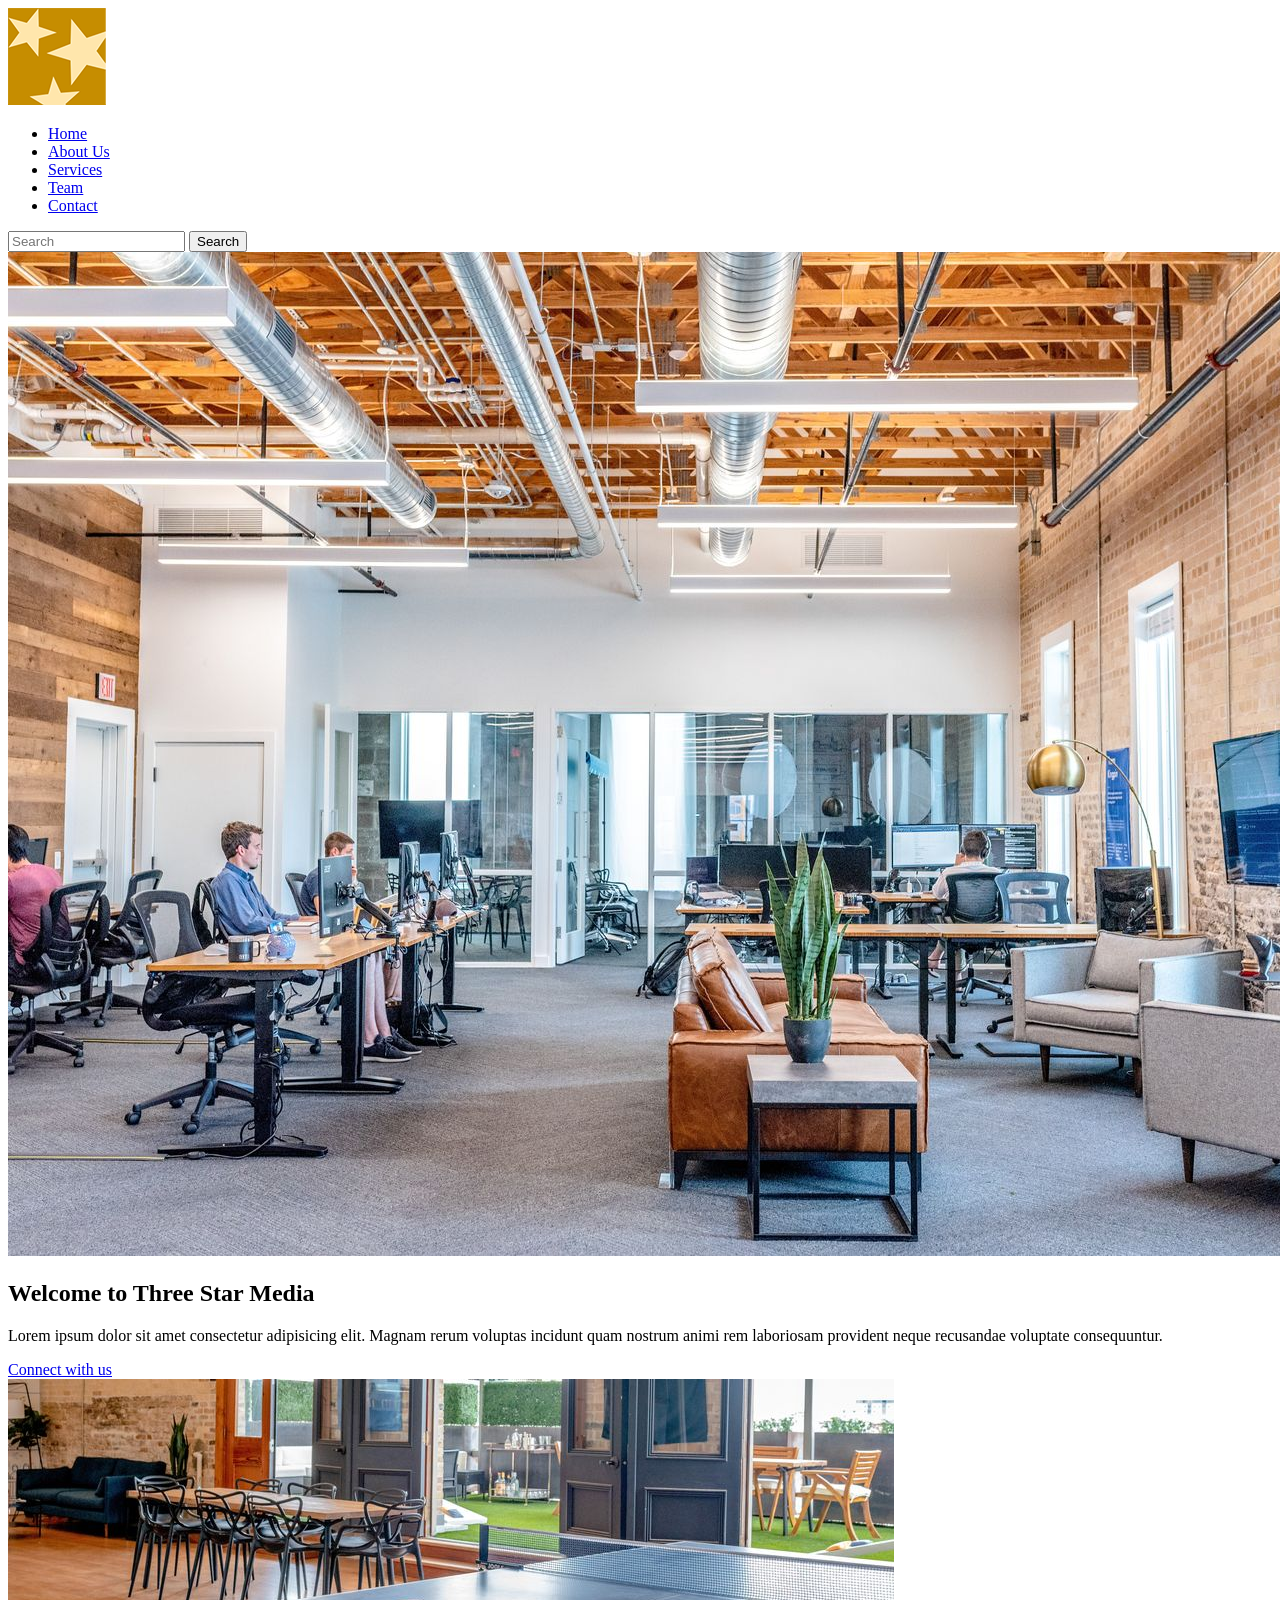
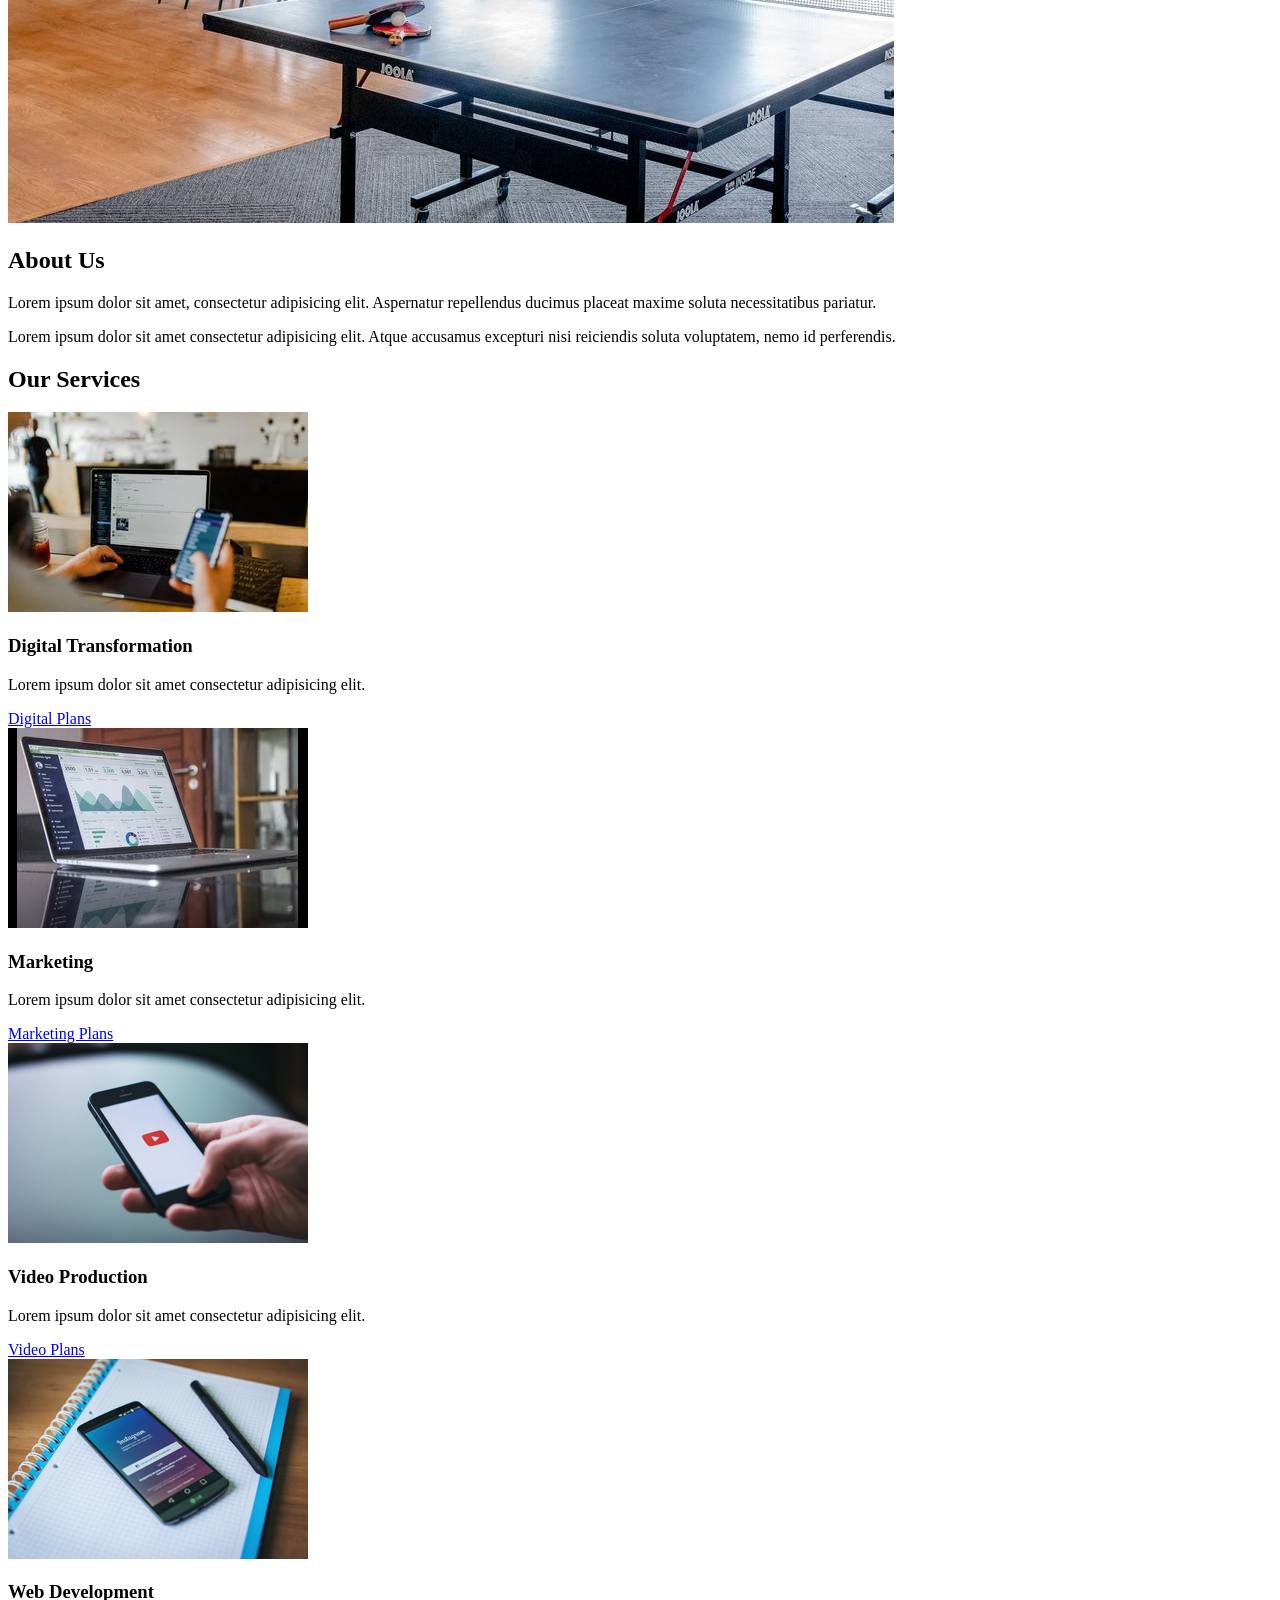
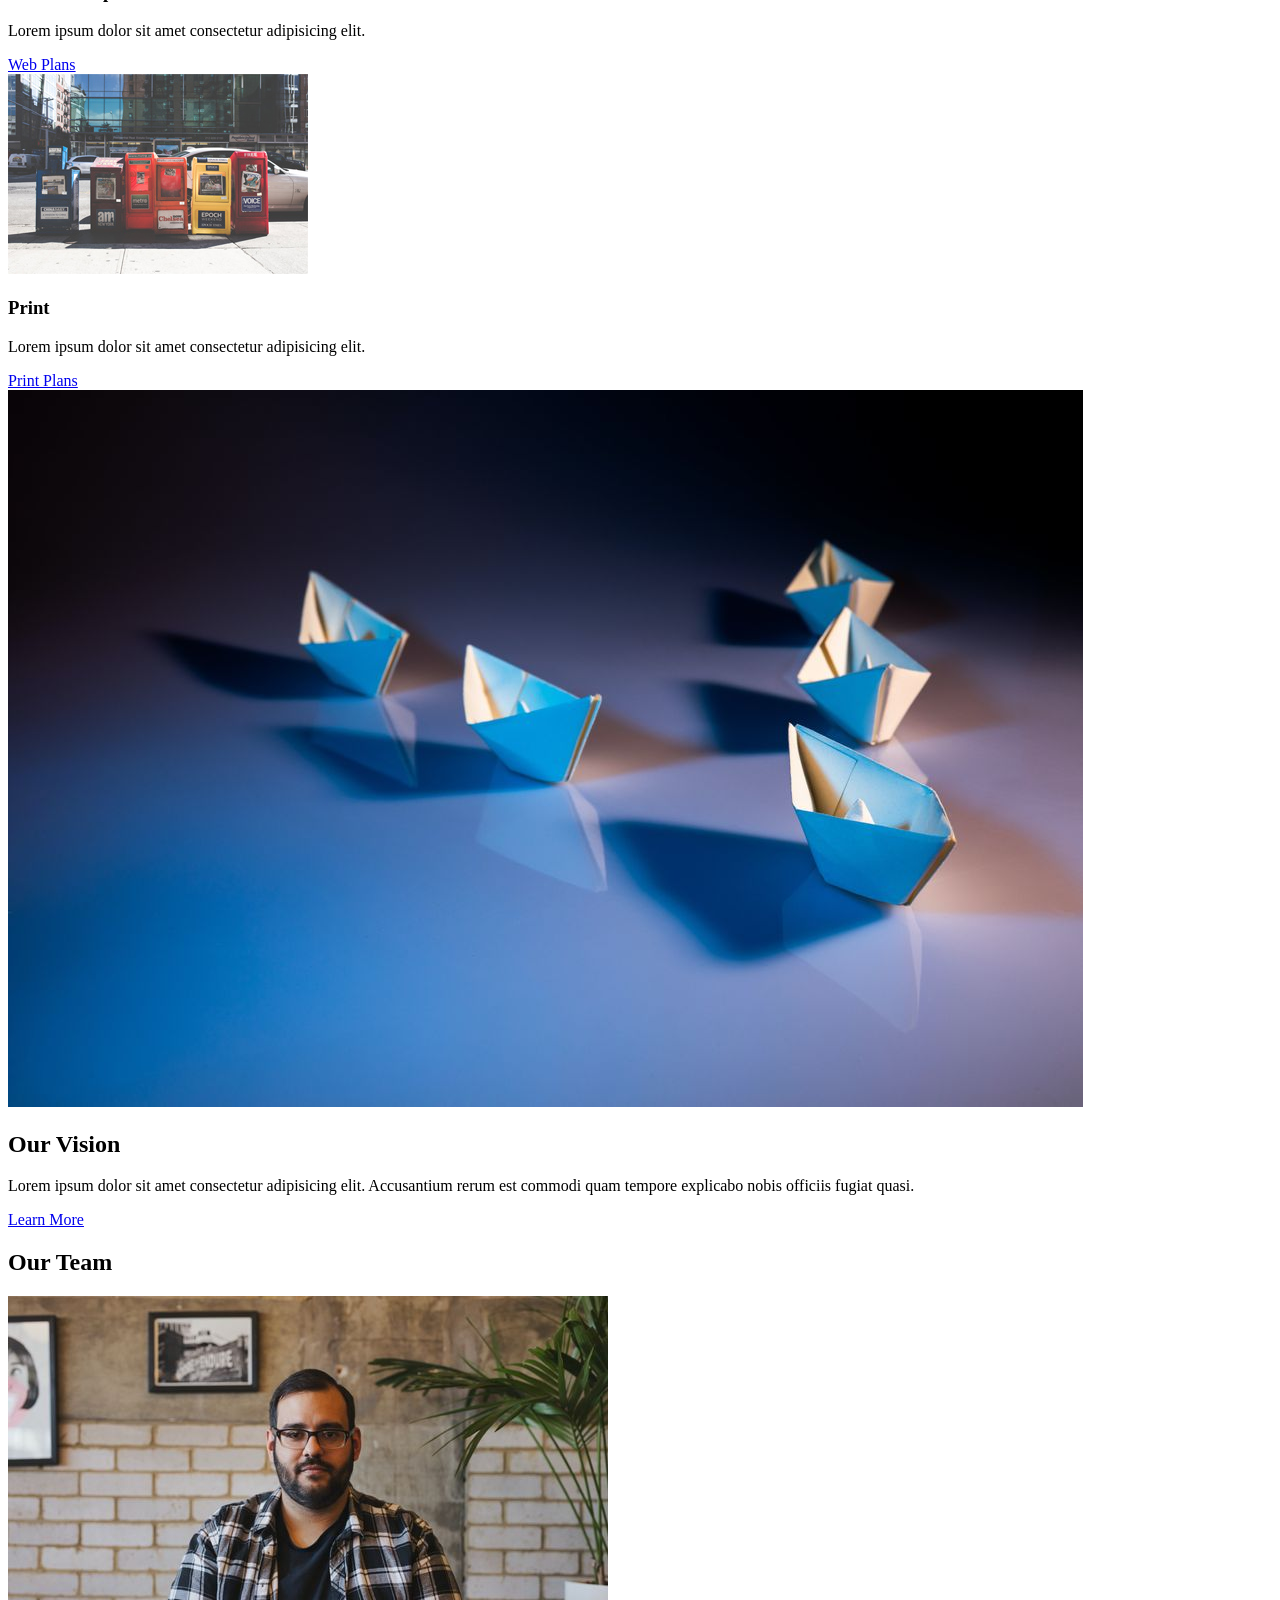
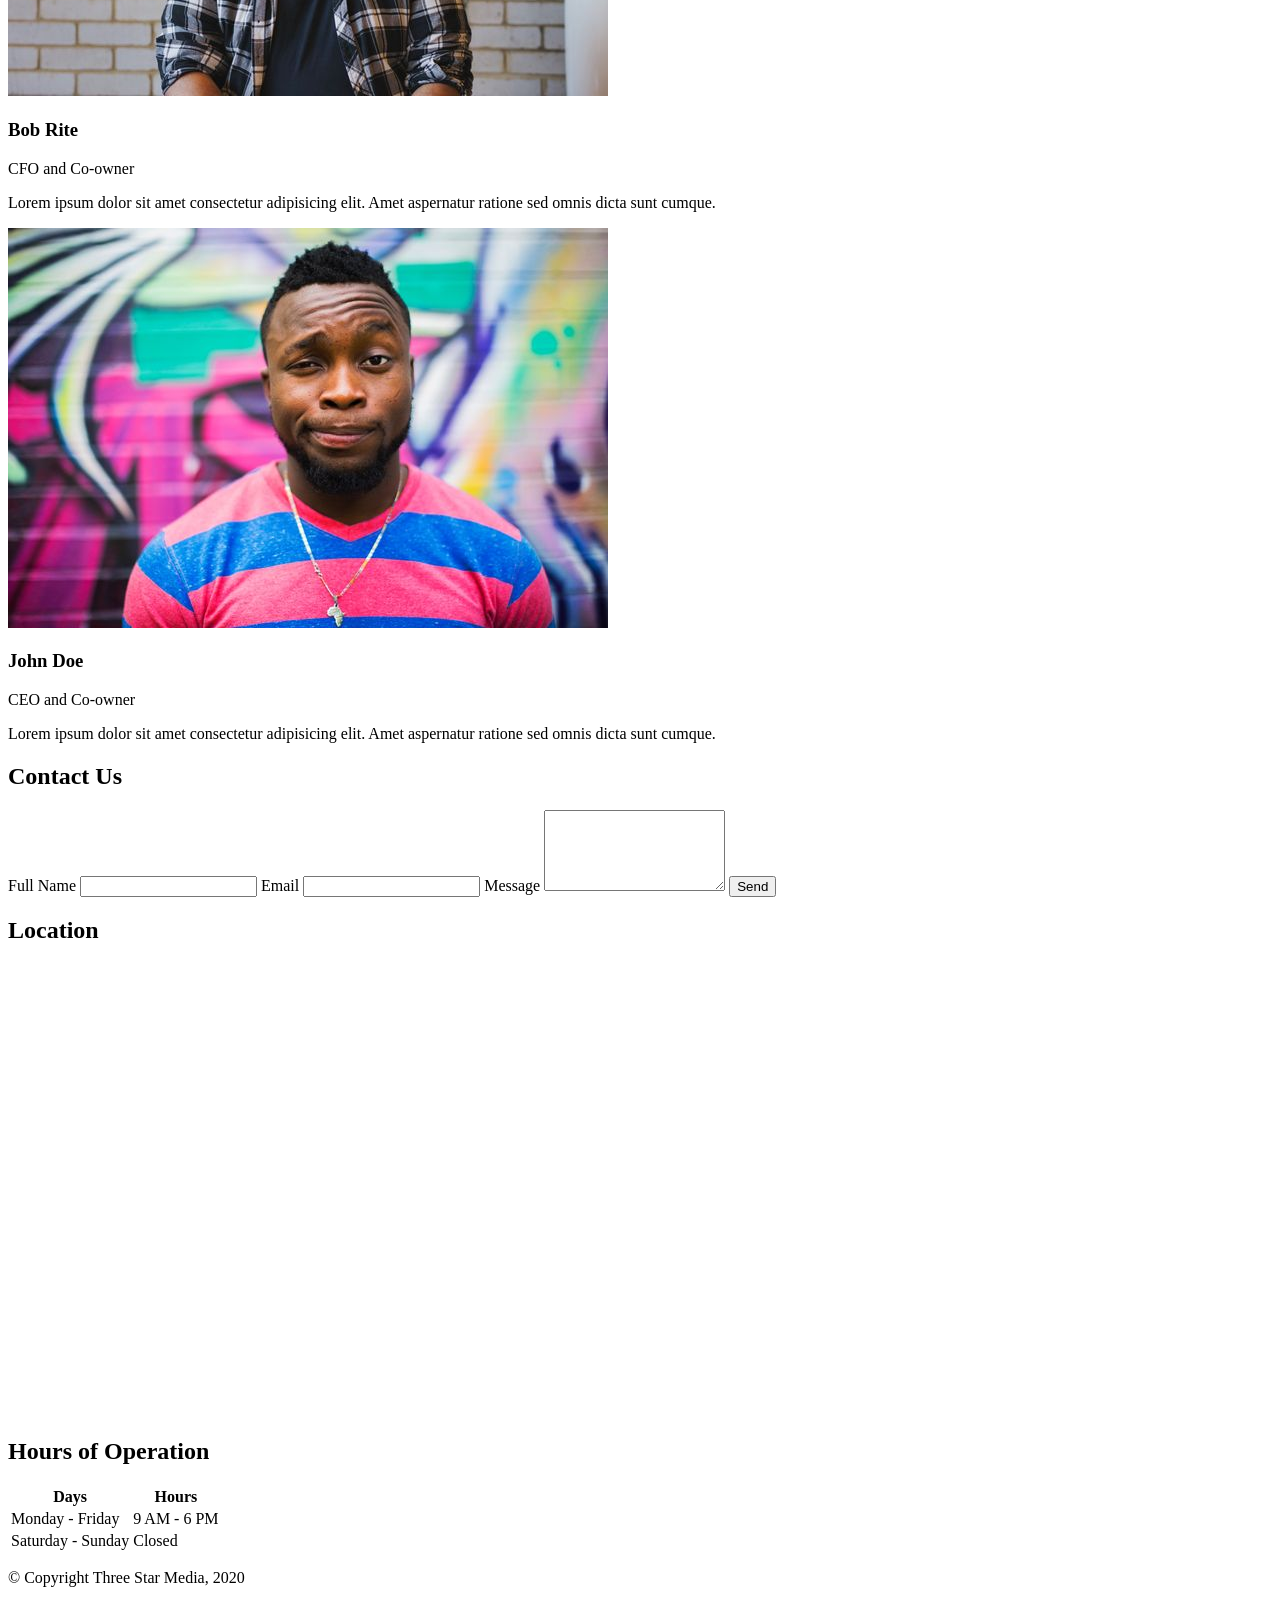
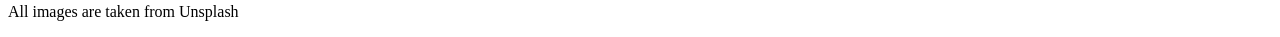
==== final-project/index.html @ 0278a392 "add html mock page" ====
<!DOCTYPE html>
<html lang="en">
<head>
    <meta charset="UTF-8">
    <meta name="viewport" content="width=device-width, initial-scale=1.0">
    <title>Three Star Media</title>
    <link rel="stylesheet" href="css/main.css">
</head>
<body>

    <!-- ================= HEADER ================= -->
    <header class="site-header">
        <div class="container header-inner">
            <a href="#" class="logo">
                <img src="images/logo.png" alt="Three Star Media Logo">
            </a>

            <nav class="main-nav">
                <ul>
                    <li><a href="#home">Home</a></li>
                    <li><a href="#about">About Us</a></li>
                    <li><a href="#services">Services</a></li>
                    <li><a href="#team">Team</a></li>
                    <li><a href="#contact">Contact</a></li>
                </ul>
            </nav>

            <form class="search-form">
                <input type="search" placeholder="Search">
                <button type="submit">Search</button>
            </form>
        </div>
    </header>

    <!-- ================= HERO SECTION ================= -->
    <section class="hero" id="home">
        <img src="images/main-banner.jpg" alt="Office Lobby" class="hero-bg">

        <div class="hero-content container">
            <h1>Welcome to Three Star Media</h1>
            <p>
                Lorem ipsum dolor sit amet consectetur adipisicing elit. Magnam rerum voluptas incidunt 
                quam nostrum animi rem laboriosam provident neque recusandae voluptate consequuntur.
            </p>
            <a href="#contact" class="btn">Connect with us</a>
        </div>
    </section>

    <!-- ================= ABOUT US ================= -->
    <section class="about" id="about">
        <div class="container about-inner">

            <div class="about-img">
                <img src="images/about-us.jpg" alt="About us office image">
            </div>

            <div class="about-content">
                <h2>About Us</h2>
                <p>
                    Lorem ipsum dolor sit amet, consectetur adipisicing elit. Aspernatur repellendus 
                    ducimus placeat maxime soluta necessitatibus pariatur.
                </p>
                <p>
                    Lorem ipsum dolor sit amet consectetur adipisicing elit. Atque accusamus excepturi 
                    nisi reiciendis soluta voluptatem, nemo id perferendis.
                </p>
            </div>

        </div>
    </section>

    <!-- ================= OUR SERVICES ================= -->
    <section class="services" id="services">
        <div class="container">
            <h2>Our Services</h2>

            <div class="services-grid">

                <!-- Digital -->
                <article class="service-card large">
                    <img src="images/digital.jpg" alt="Digital service">
                    <div>
                        <h3>Digital Transformation</h3>
                        <p>Lorem ipsum dolor sit amet consectetur adipisicing elit.</p>
                        <a href="#" class="btn">Digital Plans</a>
                    </div>
                </article>

                <!-- Marketing -->
                <article class="service-card large">
                    <img src="images/marketing.jpg" alt="Marketing dashboard">
                    <div>
                        <h3>Marketing</h3>
                        <p>Lorem ipsum dolor sit amet consectetur adipisicing elit.</p>
                        <a href="#" class="btn">Marketing Plans</a>
                    </div>
                </article>

                <!-- Video -->
                <article class="service-card">
                    <img src="images/video.jpg" alt="Video production">
                    <div>
                        <h3>Video Production</h3>
                        <p>Lorem ipsum dolor sit amet consectetur adipisicing elit.</p>
                        <a href="#" class="btn">Video Plans</a>
                    </div>
                </article>

                <!-- Web Dev -->
                <article class="service-card">
                    <img src="images/web.jpg" alt="Web development">
                    <div>
                        <h3>Web Development</h3>
                        <p>Lorem ipsum dolor sit amet consectetur adipisicing elit.</p>
                        <a href="#" class="btn">Web Plans</a>
                    </div>
                </article>

                <!-- Print -->
                <article class="service-card">
                    <img src="images/print.jpg" alt="Print services">
                    <div>
                        <h3>Print</h3>
                        <p>Lorem ipsum dolor sit amet consectetur adipisicing elit.</p>
                        <a href="#" class="btn">Print Plans</a>
                    </div>
                </article>

            </div>
        </div>
    </section>

    <!-- ================= OUR VISION ================= -->
    <section class="vision">
        <img src="images/vision.jpg" alt="Vision background" class="vision-bg">

        <div class="container">
            <h2>Our Vision</h2>
            <p>
                Lorem ipsum dolor sit amet consectetur adipisicing elit. Accusantium rerum est commodi 
                quam tempore explicabo nobis officiis fugiat quasi.
            </p>
            <a href="#" class="btn">Learn More</a>
        </div>
    </section>

    <!-- ================= OUR TEAM ================= -->
    <section class="team" id="team">
        <div class="container">
            <h2>Our Team</h2>

            <div class="team-grid">

                <!-- Bob -->
                <article class="team-member">
                    <img src="images/bob.jpg" alt="Bob Rite">
                    <div>
                        <h3>Bob Rite</h3>
                        <p class="role">CFO and Co-owner</p>
                        <p>
                            Lorem ipsum dolor sit amet consectetur adipisicing elit. Amet aspernatur 
                            ratione sed omnis dicta sunt cumque.
                        </p>
                    </div>
                </article>

                <!-- John -->
                <article class="team-member">
                    <img src="images/john.jpg" alt="John Doe">
                    <div>
                        <h3>John Doe</h3>
                        <p class="role">CEO and Co-owner</p>
                        <p>
                            Lorem ipsum dolor sit amet consectetur adipisicing elit. Amet aspernatur 
                            ratione sed omnis dicta sunt cumque.
                        </p>
                    </div>
                </article>

            </div>
        </div>
    </section>

    <!-- ================= CONTACT ================= -->
    <section class="contact" id="contact">
        <div class="container contact-inner">

            <div class="contact-form">
                <h2>Contact Us</h2>

                <form>
                    <label>Full Name</label>
                    <input type="text" required>

                    <label>Email</label>
                    <input type="email" required>

                    <label>Message</label>
                    <textarea rows="5" required></textarea>

                    <button type="submit" class="btn">Send</button>
                </form>
            </div>

            <div class="location">
    <h2>Location</h2>

    <iframe 
        src="https://www.google.com/maps/embed?pb=!1m18!1m12!1m3!1d2795.364918828439!2d-75.75712592376455!3d45.34993077107226!2m3!1f0!2f0!3f0!3m2!1i1024!2i768!4f13.1!3m3!1m2!1s0x4cce07c6f7dcad83%3A0xe774f7a38f3e1c2!2sAlgonquin%20College!5e0!3m2!1sen!2sca!4v1700000000000!5m2!1sen!2sca" 
        width="150%" 
        height="450" 
        style="border:0;" 
        allowfullscreen="" 
        loading="lazy" 
        referrerpolicy="no-referrer-when-downgrade">
    </iframe>

</div>

    <!-- ================= HOURS ================= -->
    <section class="hours">
        <div class="container">
            <h2>Hours of Operation</h2>

            <table>
                <tr>
                    <th>Days</th>
                    <th>Hours</th>
                </tr>
                <tr>
                    <td>Monday - Friday</td>
                    <td>9 AM - 6 PM</td>
                </tr>
                <tr>
                    <td>Saturday - Sunday</td>
                    <td>Closed</td>
                </tr>
            </table>
        </div>
    </section>

    <!-- ================= FOOTER ================= -->
    <footer class="site-footer">
        <div class="container">
            <p>&copy; Copyright Three Star Media, 2020</p>
            <p>All images are taken from Unsplash</p>
        </div>
    </footer>

</body>
</html>
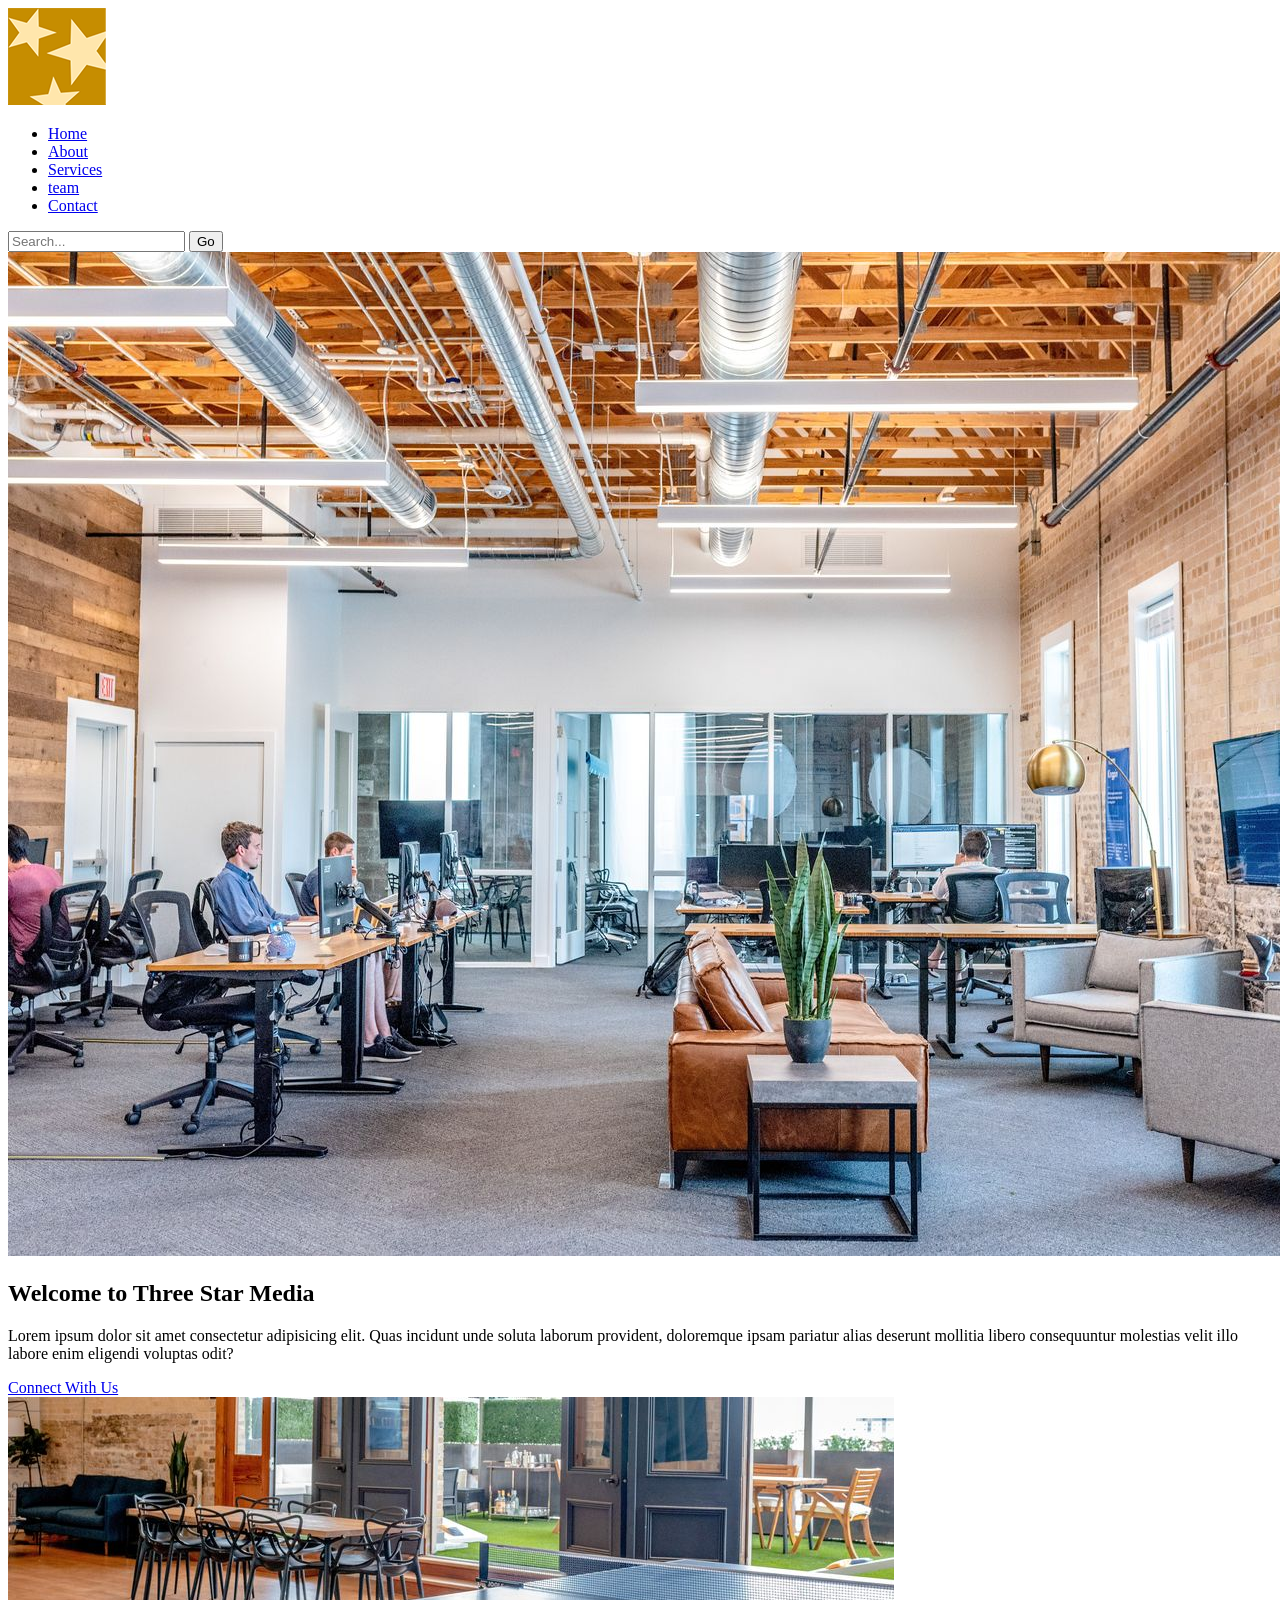
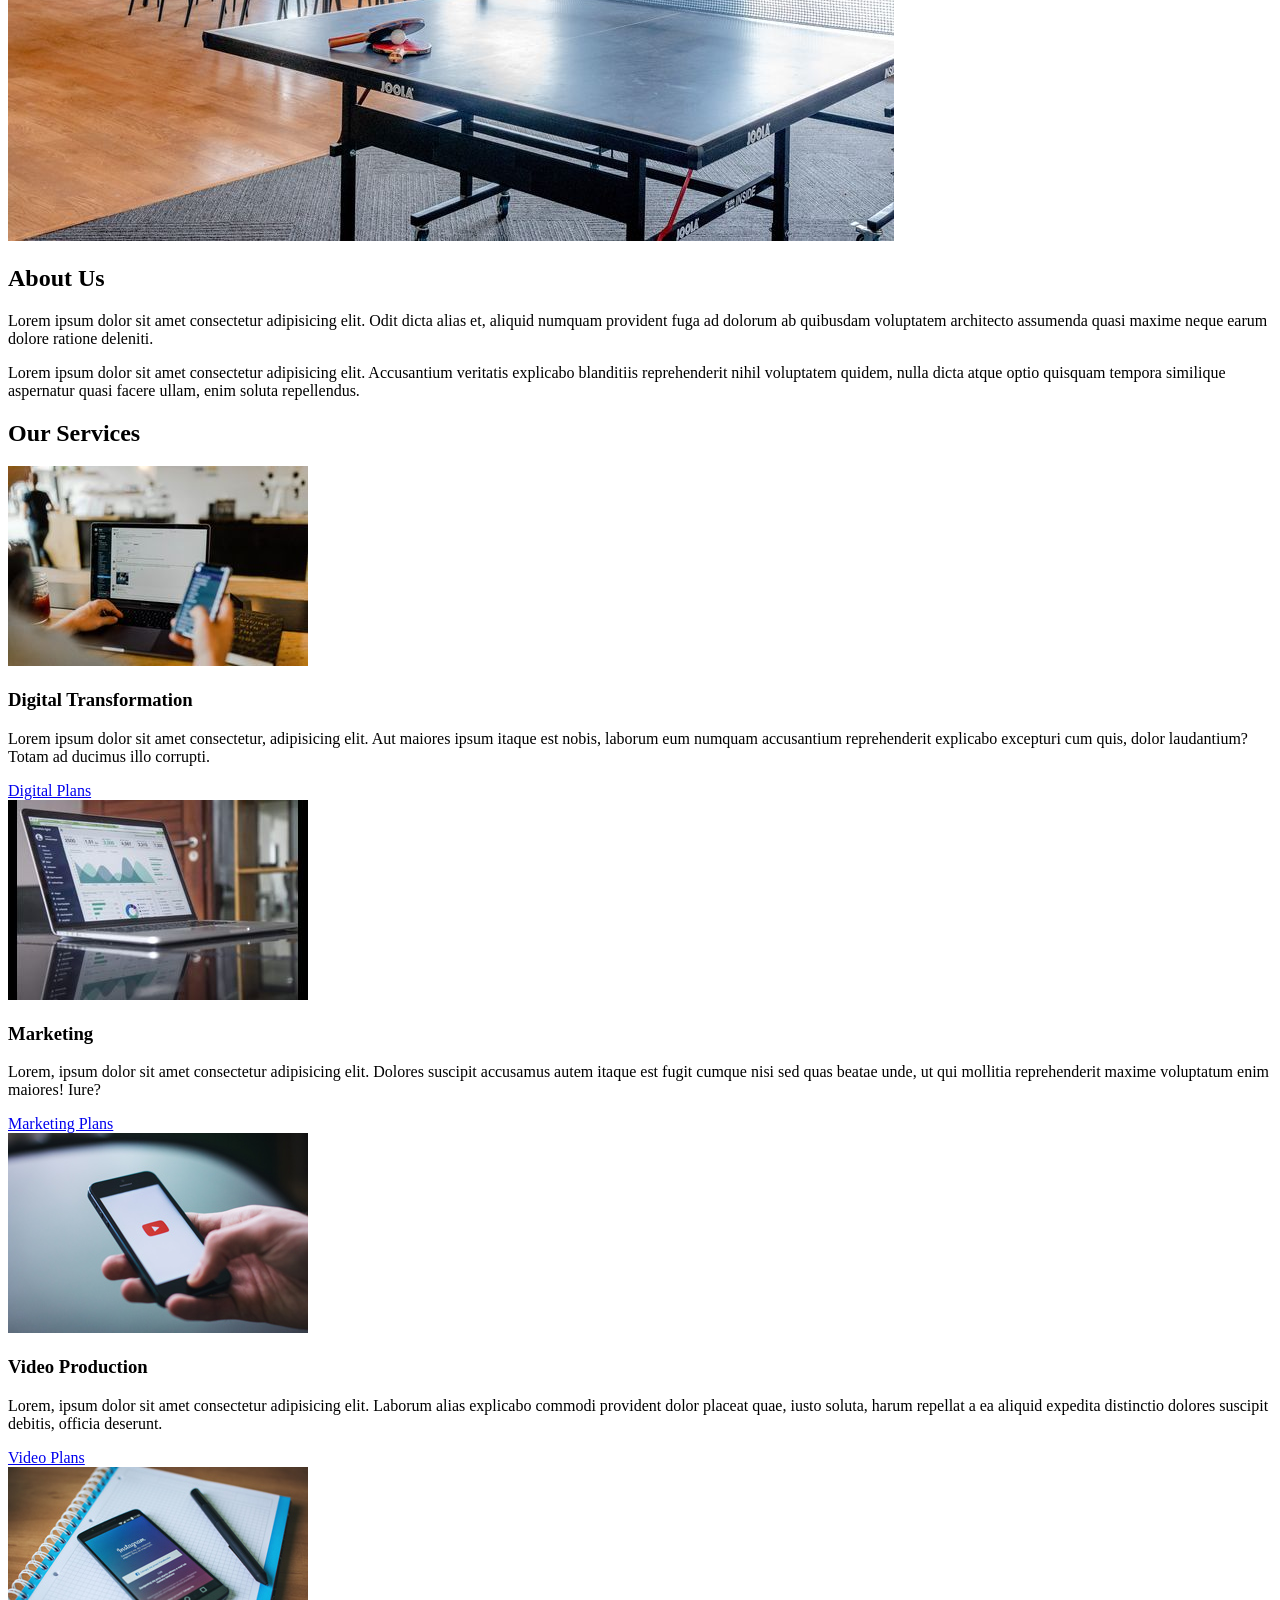
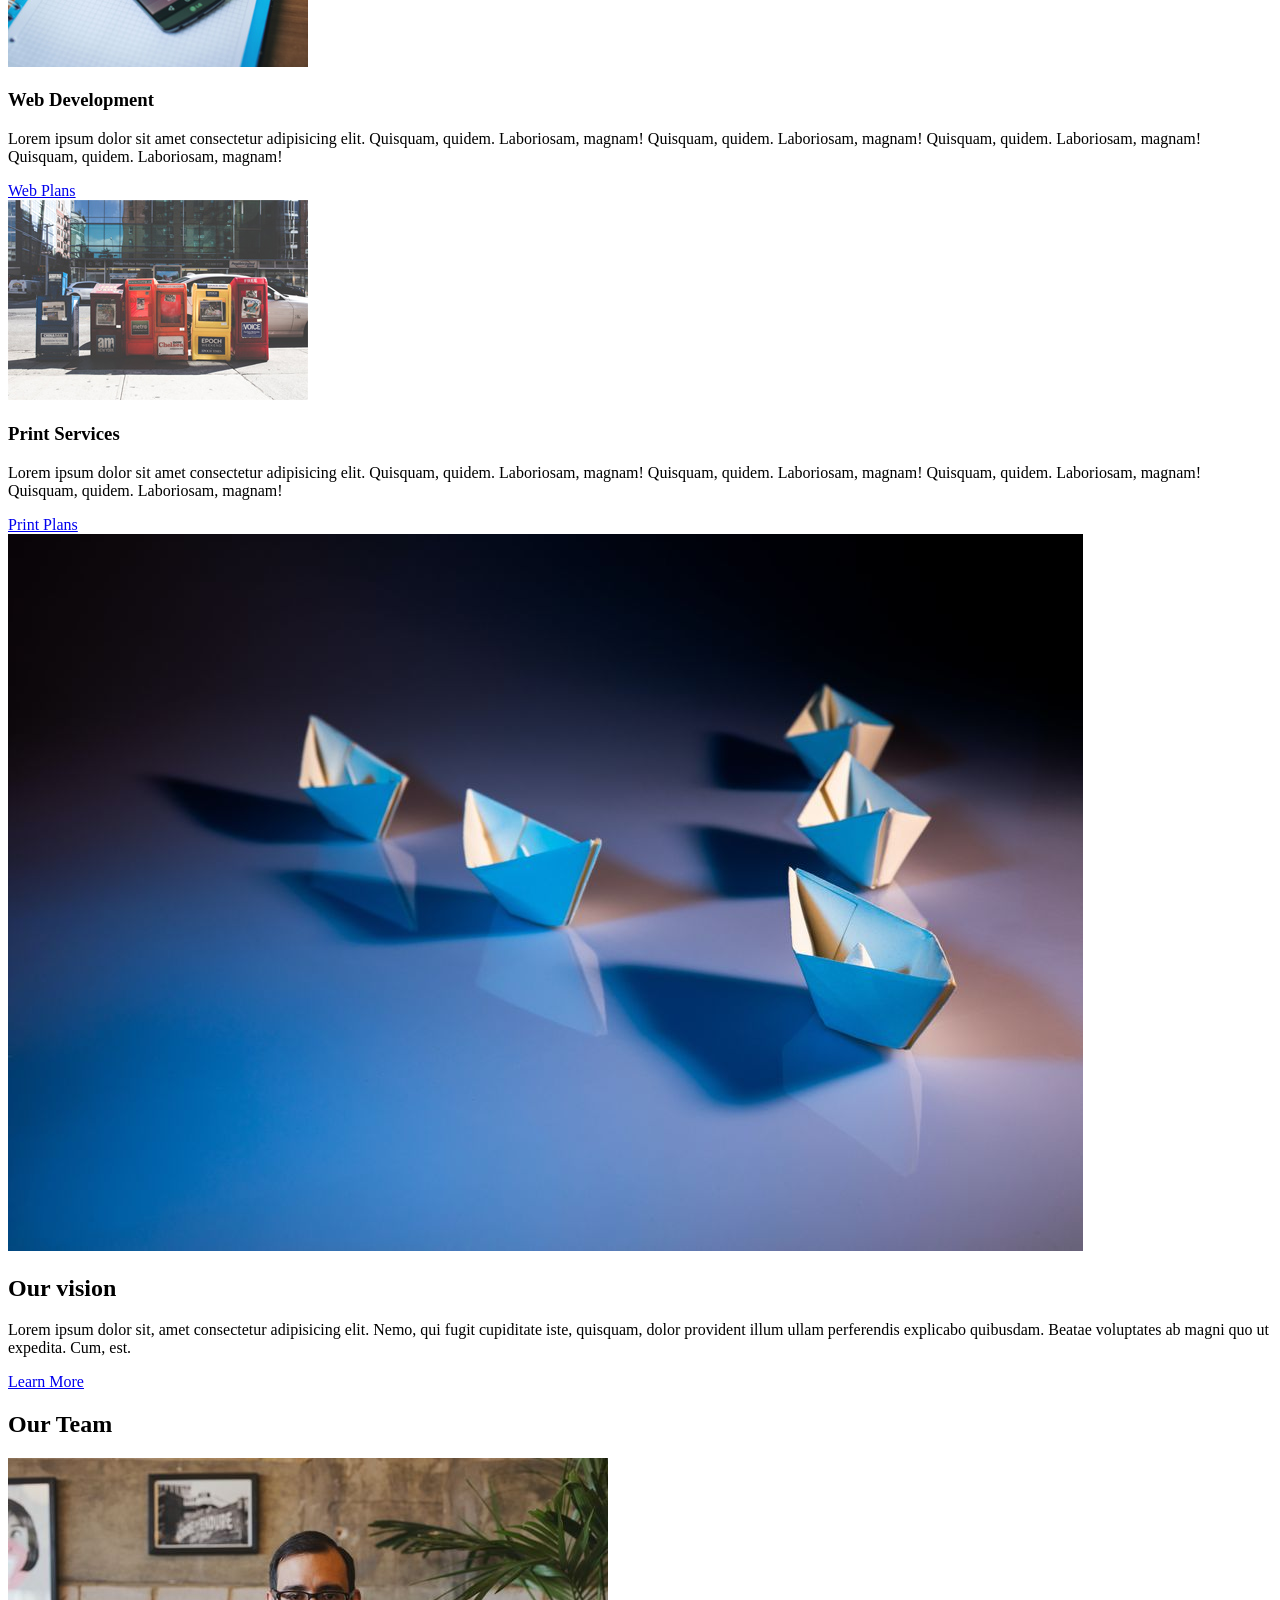
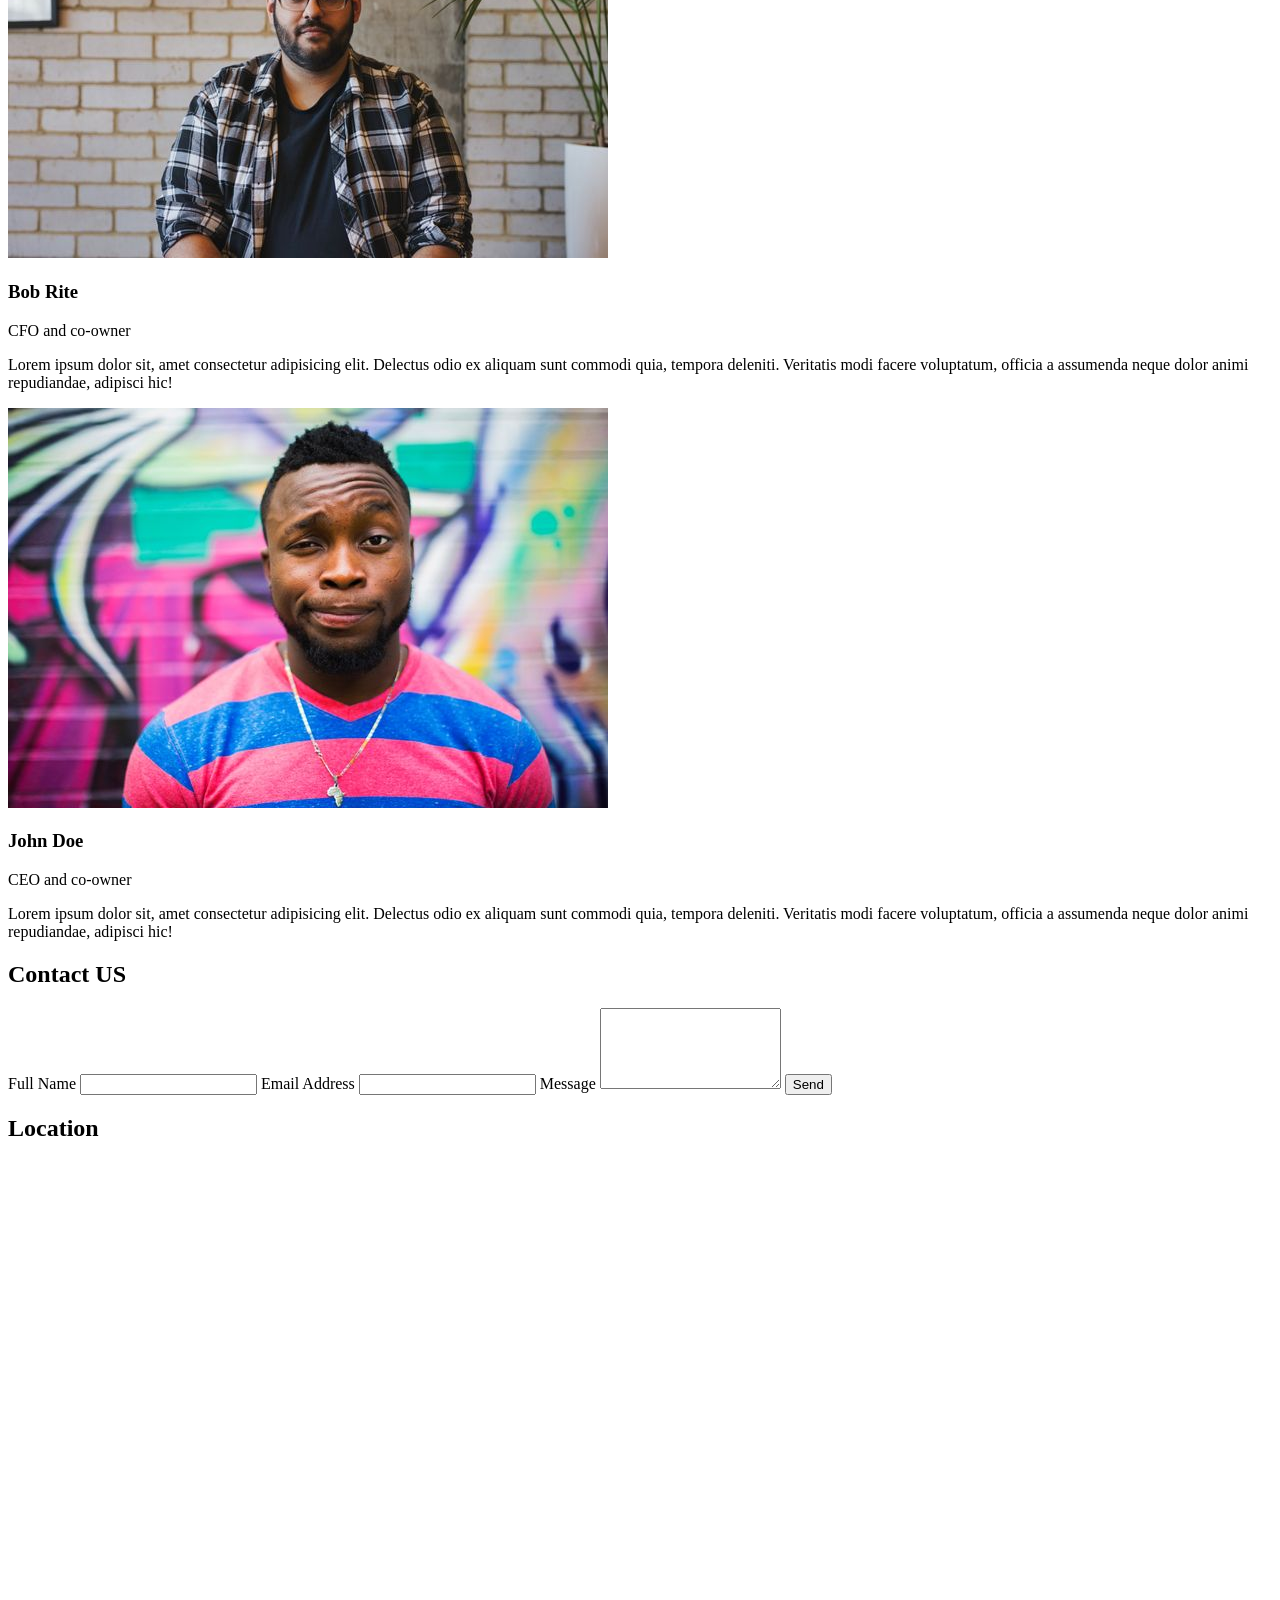
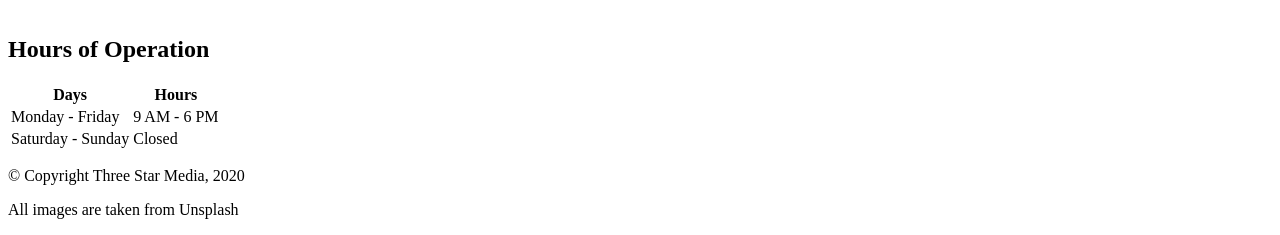
==== commit 442108ee: "add html moch page" ====
--- a/final-project/index.html
+++ b/final-project/index.html
@@ -7,192 +7,167 @@
     <link rel="stylesheet" href="css/main.css">
 </head>
 <body>
-
-    <!-- ================= HEADER ================= -->
-    <header class="site-header">
-        <div class="container header-inner">
-            <a href="#" class="logo">
-                <img src="images/logo.png" alt="Three Star Media Logo">
-            </a>
-
-            <nav class="main-nav">
-                <ul>
-                    <li><a href="#home">Home</a></li>
-                    <li><a href="#about">About Us</a></li>
-                    <li><a href="#services">Services</a></li>
-                    <li><a href="#team">Team</a></li>
-                    <li><a href="#contact">Contact</a></li>
-                </ul>
-            </nav>
-
-            <form class="search-form">
-                <input type="search" placeholder="Search">
-                <button type="submit">Search</button>
-            </form>
-        </div>
-    </header>
-
-    <!-- ================= HERO SECTION ================= -->
-    <section class="hero" id="home">
-        <img src="images/main-banner.jpg" alt="Office Lobby" class="hero-bg">
-
-        <div class="hero-content container">
-            <h1>Welcome to Three Star Media</h1>
-            <p>
-                Lorem ipsum dolor sit amet consectetur adipisicing elit. Magnam rerum voluptas incidunt 
-                quam nostrum animi rem laboriosam provident neque recusandae voluptate consequuntur.
-            </p>
-            <a href="#contact" class="btn">Connect with us</a>
-        </div>
-    </section>
-
-    <!-- ================= ABOUT US ================= -->
+<!--- HEADER & NAVIGATION--->
+<header class="site header">
+    <div class="container header-inner">
+        <!-- LOGO --->
+         <a href="#" class="logo">
+            <img src="images/logo.png" alt="Three Star Media Logo">
+        </a>
+        <!-- NAVIGATION --->
+         <nav class="main nav">
+            <ul>
+                <li><a href="#">Home</a></li>
+                <li><a href="#">About</a></li>
+                <li><a href="#">Services</a></li>
+                <li><a href="#">team</a></li>
+                <li><a href="#">Contact</a></li>
+            </ul>
+        </nav>
+        <!--SEARCH FORM-->
+        <form class="search form">
+            <input type="search" placeholder="Search...">
+            <button type="submit">Go</button>
+        </form>
+    </div>
+</header>
+<!---HERO SECTION--->
+<section class="hero" id="Home">
+    <img src="images/main-banner.jpg" alt="office lobby" class="hero-bg">
+    <div class="hero-content container">
+        <h1>Welcome to Three Star Media</h1>
+        <p>Lorem ipsum dolor sit amet consectetur adipisicing elit. Quas incidunt unde soluta laborum provident, doloremque ipsam pariatur alias deserunt mollitia libero consequuntur molestias velit illo labore enim eligendi voluptas odit?</p>
+        <a href="#contact" class="btn">Connect With Us </a>
+    </div>
+</section>
+    <!---ABOUT SELECTION--->
     <section class="about" id="about">
-        <div class="container about-inner">
-
-            <div class="about-img">
-                <img src="images/about-us.jpg" alt="About us office image">
-            </div>
-
-            <div class="about-content">
-                <h2>About Us</h2>
-                <p>
-                    Lorem ipsum dolor sit amet, consectetur adipisicing elit. Aspernatur repellendus 
-                    ducimus placeat maxime soluta necessitatibus pariatur.
-                </p>
-                <p>
-                    Lorem ipsum dolor sit amet consectetur adipisicing elit. Atque accusamus excepturi 
-                    nisi reiciendis soluta voluptatem, nemo id perferendis.
-                </p>
-            </div>
-
-        </div>
-    </section>
-
-    <!-- ================= OUR SERVICES ================= -->
-    <section class="services" id="services">
+        <div class="container about inner">
+
+            <!--ABOUT IMAGE-->
+        <div class="about-img">
+            <img src="images/about-us.jpg" alt="about us office image">
+        </div>
+
+        <!--About Text Content-->
+        <div class="About-content">
+            <h2>About Us</h2>
+            <p>Lorem ipsum dolor sit amet consectetur adipisicing elit. Odit dicta alias et, aliquid numquam provident fuga ad dolorum ab quibusdam voluptatem architecto assumenda quasi maxime neque earum dolore ratione deleniti.</p>
+            <p>Lorem ipsum dolor sit amet consectetur adipisicing elit. Accusantium veritatis explicabo blanditiis reprehenderit nihil voluptatem quidem, nulla dicta atque optio quisquam tempora similique aspernatur quasi facere ullam, enim soluta repellendus.</p>
+        </div>
+
+        </div>
+    </section>
+    <!---SERVICES SECTION--->
+    <section class="Services" id="services">
         <div class="container">
             <h2>Our Services</h2>
 
             <div class="services-grid">
 
-                <!-- Digital -->
+                <!--Digital Tranformation Service-->
                 <article class="service-card large">
-                    <img src="images/digital.jpg" alt="Digital service">
+                    <img src="images/digital.jpg" alt="Digital Service">
                     <div>
                         <h3>Digital Transformation</h3>
-                        <p>Lorem ipsum dolor sit amet consectetur adipisicing elit.</p>
+                        <p>Lorem ipsum dolor sit amet consectetur, adipisicing elit. Aut maiores ipsum itaque est nobis, laborum eum numquam accusantium reprehenderit explicabo excepturi cum quis, dolor laudantium? Totam ad ducimus illo corrupti.</p>
                         <a href="#" class="btn">Digital Plans</a>
                     </div>
                 </article>
 
-                <!-- Marketing -->
-                <article class="service-card large">
+                <!--Marketing Service-->
+                <article class="Service-card large">
                     <img src="images/marketing.jpg" alt="Marketing dashboard">
                     <div>
                         <h3>Marketing</h3>
-                        <p>Lorem ipsum dolor sit amet consectetur adipisicing elit.</p>
+                        <p>Lorem, ipsum dolor sit amet consectetur adipisicing elit. Dolores suscipit accusamus autem itaque est fugit cumque nisi sed quas beatae unde, ut qui mollitia reprehenderit maxime voluptatum enim maiores! Iure?</p>
                         <a href="#" class="btn">Marketing Plans</a>
-                    </div>
-                </article>
-
-                <!-- Video -->
+                </article>
+
+                <!--Video Production Service-->
+                <article class="srvice-card">
+                    <img src="images/video.jpg" alt="Video Production">
+                    <div>
+                        <h3>Video Production</h3>
+                        <p>Lorem, ipsum dolor sit amet consectetur adipisicing elit. Laborum alias explicabo commodi provident dolor placeat quae, iusto soluta, harum repellat a ea aliquid expedita distinctio dolores suscipit debitis, officia deserunt.</p>
+                        <a href="#" class="btn">Video Plans</a>
+                    </div>
+                </article>
+
+                <!--Web Development Service-->
                 <article class="service-card">
-                    <img src="images/video.jpg" alt="Video production">
-                    <div>
-                        <h3>Video Production</h3>
-                        <p>Lorem ipsum dolor sit amet consectetur adipisicing elit.</p>
-                        <a href="#" class="btn">Video Plans</a>
-                    </div>
-                </article>
-
-                <!-- Web Dev -->
-                <article class="service-card">
-                    <img src="images/web.jpg" alt="Web development">
+                    <img src="images/web.jpg" alt="Web Development">
                     <div>
                         <h3>Web Development</h3>
-                        <p>Lorem ipsum dolor sit amet consectetur adipisicing elit.</p>
+                        <p>Lorem ipsum dolor sit amet consectetur adipisicing elit. Quisquam, quidem. Laboriosam, magnam! Quisquam, quidem. Laboriosam, magnam! Quisquam, quidem. Laboriosam, magnam! Quisquam, quidem. Laboriosam, magnam!</p>
                         <a href="#" class="btn">Web Plans</a>
                     </div>
                 </article>
 
-                <!-- Print -->
+                <!--Print Service-->
                 <article class="service-card">
                     <img src="images/print.jpg" alt="Print services">
                     <div>
-                        <h3>Print</h3>
-                        <p>Lorem ipsum dolor sit amet consectetur adipisicing elit.</p>
+                        <h3>Print Services</h3>
+                        <p>Lorem ipsum dolor sit amet consectetur adipisicing elit. Quisquam, quidem. Laboriosam, magnam! Quisquam, quidem. Laboriosam, magnam! Quisquam, quidem. Laboriosam, magnam! Quisquam, quidem. Laboriosam, magnam!</p>
                         <a href="#" class="btn">Print Plans</a>
-                    </div>
-                </article>
-
-            </div>
-        </div>
-    </section>
-
-    <!-- ================= OUR VISION ================= -->
+                </article>
+            </div>
+        </div>
+    </section>
+
+
+    <!---VISION SECTION-->
     <section class="vision">
-        <img src="images/vision.jpg" alt="Vision background" class="vision-bg">
-
-        <div class="container">
-            <h2>Our Vision</h2>
-            <p>
-                Lorem ipsum dolor sit amet consectetur adipisicing elit. Accusantium rerum est commodi 
-                quam tempore explicabo nobis officiis fugiat quasi.
-            </p>
+        <img src="images/vision.jpg" alt="Vision Background" class="vision-bg">
+
+        <div class="container">
+            <h2>Our vision</h2>
+            <p>Lorem ipsum dolor sit, amet consectetur adipisicing elit. Nemo, qui fugit cupiditate iste, quisquam, dolor provident illum ullam perferendis explicabo quibusdam. Beatae voluptates ab magni quo ut expedita. Cum, est.</p>
             <a href="#" class="btn">Learn More</a>
         </div>
     </section>
 
-    <!-- ================= OUR TEAM ================= -->
+    <!---TEAM SECTION-->
     <section class="team" id="team">
         <div class="container">
             <h2>Our Team</h2>
 
             <div class="team-grid">
-
-                <!-- Bob -->
+                <!--Team Member: Bob Rite-->
                 <article class="team-member">
                     <img src="images/bob.jpg" alt="Bob Rite">
                     <div>
                         <h3>Bob Rite</h3>
-                        <p class="role">CFO and Co-owner</p>
-                        <p>
-                            Lorem ipsum dolor sit amet consectetur adipisicing elit. Amet aspernatur 
-                            ratione sed omnis dicta sunt cumque.
-                        </p>
-                    </div>
-                </article>
-
-                <!-- John -->
-                <article class="team-member">
+                        <p class="role">CFO and co-owner</p>
+                        <p>Lorem ipsum dolor sit, amet consectetur adipisicing elit. Delectus odio ex aliquam sunt commodi quia, tempora deleniti. Veritatis modi facere voluptatum, officia a assumenda neque dolor animi repudiandae, adipisci hic!</p>
+                    </div>
+                </article>
+
+                <!--Team Member: John Doe-->
+                <article class="team member">
                     <img src="images/john.jpg" alt="John Doe">
                     <div>
                         <h3>John Doe</h3>
-                        <p class="role">CEO and Co-owner</p>
-                        <p>
-                            Lorem ipsum dolor sit amet consectetur adipisicing elit. Amet aspernatur 
-                            ratione sed omnis dicta sunt cumque.
-                        </p>
-                    </div>
-                </article>
-
-            </div>
-        </div>
-    </section>
-
-    <!-- ================= CONTACT ================= -->
+                        <p class="role">CEO and co-owner</p>
+                        <p>Lorem ipsum dolor sit, amet consectetur adipisicing elit. Delectus odio ex aliquam sunt commodi quia, tempora deleniti. Veritatis modi facere voluptatum, officia a assumenda neque dolor animi repudiandae, adipisci hic!</p>
+                    </div>
+                </article>
+            </div>
+        </div>
+    </section>
+
+    <!---CONTACT SECTION-->
     <section class="contact" id="contact">
         <div class="container contact-inner">
-
+            <!--Contact Form-->
             <div class="contact-form">
-                <h2>Contact Us</h2>
-
+                <h2>Contact US</h2>
                 <form>
                     <label>Full Name</label>
                     <input type="text" required>
 
-                    <label>Email</label>
+                    <label>Email Address</label>
                     <input type="email" required>
 
                     <label>Message</label>
@@ -202,22 +177,21 @@
                 </form>
             </div>
 
+            <!--Location Map-->
             <div class="location">
-    <h2>Location</h2>
-
-    <iframe 
-        src="https://www.google.com/maps/embed?pb=!1m18!1m12!1m3!1d2795.364918828439!2d-75.75712592376455!3d45.34993077107226!2m3!1f0!2f0!3f0!3m2!1i1024!2i768!4f13.1!3m3!1m2!1s0x4cce07c6f7dcad83%3A0xe774f7a38f3e1c2!2sAlgonquin%20College!5e0!3m2!1sen!2sca!4v1700000000000!5m2!1sen!2sca" 
-        width="150%" 
-        height="450" 
-        style="border:0;" 
-        allowfullscreen="" 
-        loading="lazy" 
-        referrerpolicy="no-referrer-when-downgrade">
-    </iframe>
-
-</div>
-
-    <!-- ================= HOURS ================= -->
+                <h2>Location</h2>
+
+                <iframe
+                src="https://www.google.com/maps/embed?pb=!1m18!1m12!1m3!1d2795.364918828439!2d-75.75712592376455!3d45.34993077107226!2m3!1f0!2f0!3f0!3m2!1i1024!2i768!4f13.1!3m3!1m2!1s0x4cce07c6f7dcad83%3A0xe774f7a38f3e1c2!2sAlgonquin%20College!5e0!3m2!1sen!2sca!4v1700000000000!5m2!1sen!2sca"
+                    width="150%" height="450"
+                    style="border:0;" allowfullscreen loading="lazy">
+                </iframe>
+            </div>
+        </div>
+    </section>
+
+
+    <!---HOURS SECTION-->
     <section class="hours">
         <div class="container">
             <h2>Hours of Operation</h2>
@@ -231,21 +205,19 @@
                     <td>Monday - Friday</td>
                     <td>9 AM - 6 PM</td>
                 </tr>
-                <tr>
+                <TR>
                     <td>Saturday - Sunday</td>
                     <td>Closed</td>
-                </tr>
+                </TR>
             </table>
         </div>
     </section>
 
-    <!-- ================= FOOTER ================= -->
+    <!---FOOTER SECTION--->
     <footer class="site-footer">
         <div class="container">
             <p>&copy; Copyright Three Star Media, 2020</p>
             <p>All images are taken from Unsplash</p>
         </div>
-    </footer>
-
 </body>
 </html>
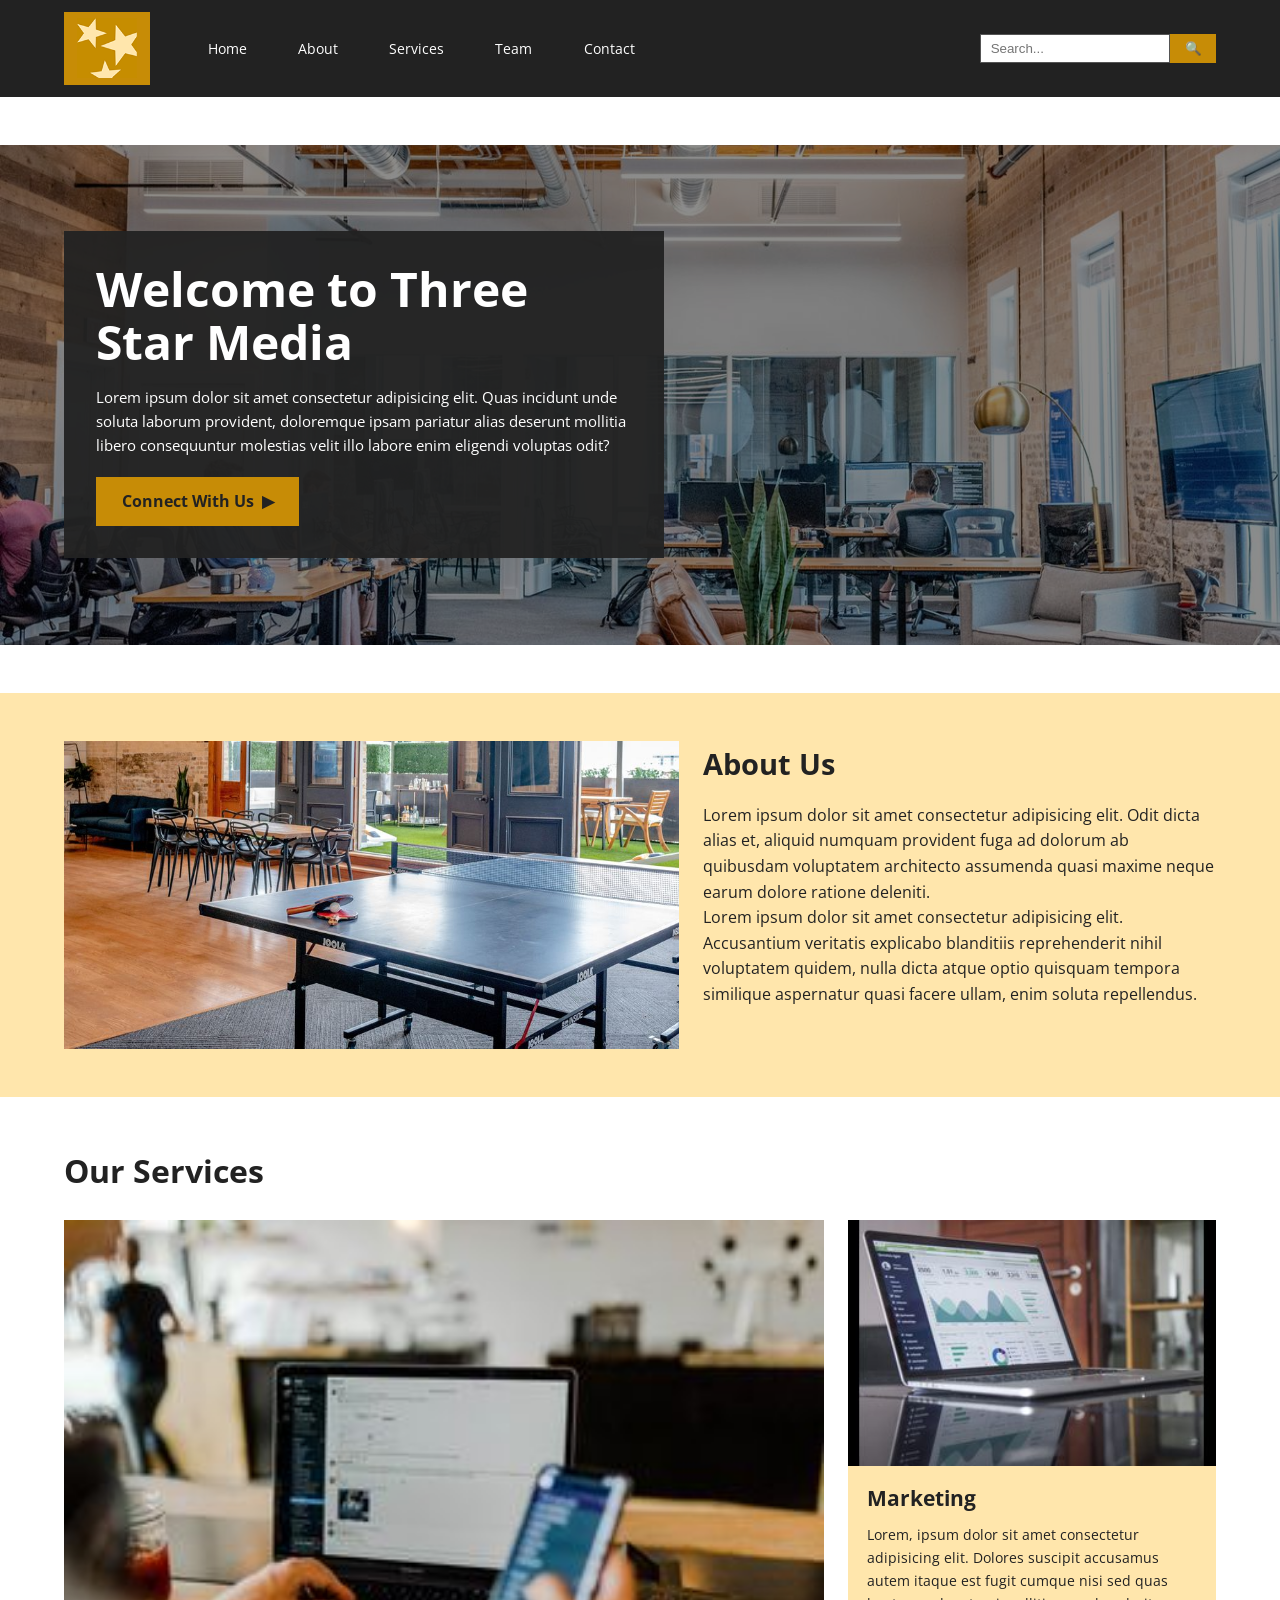
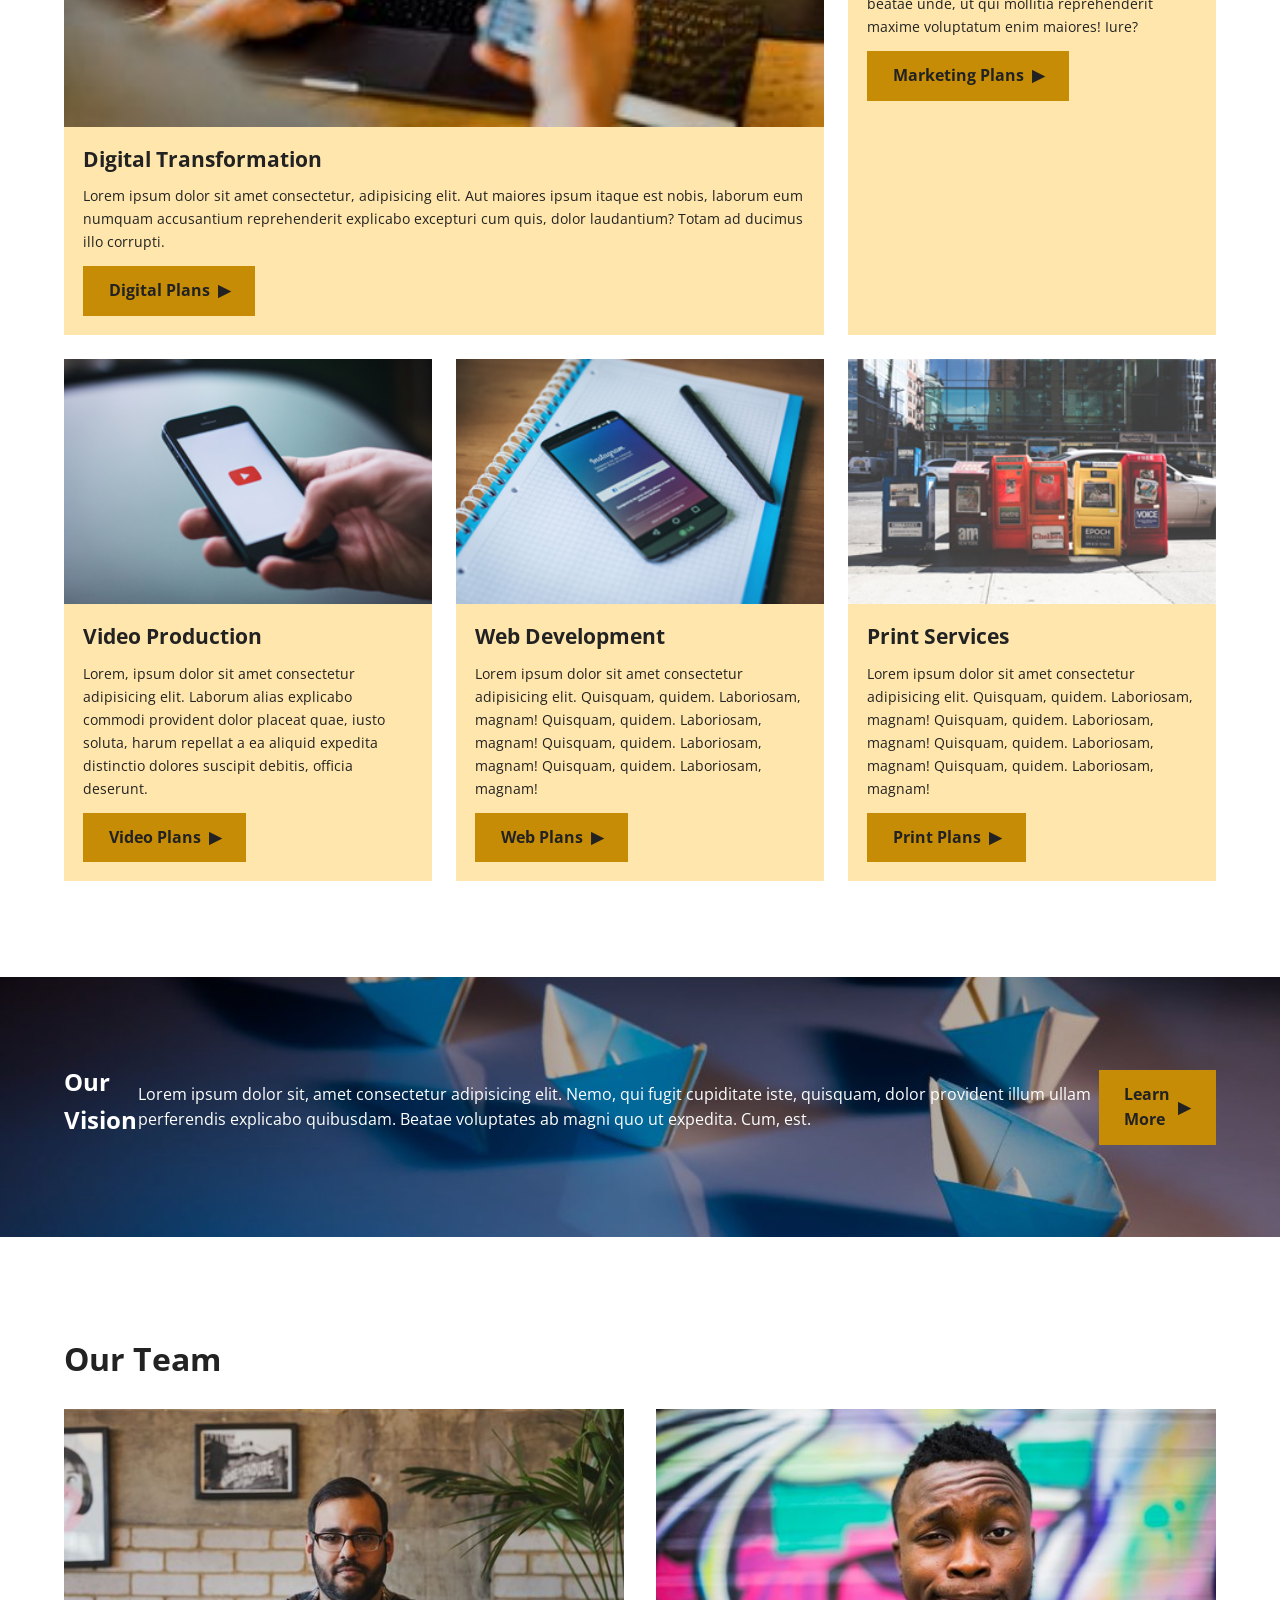
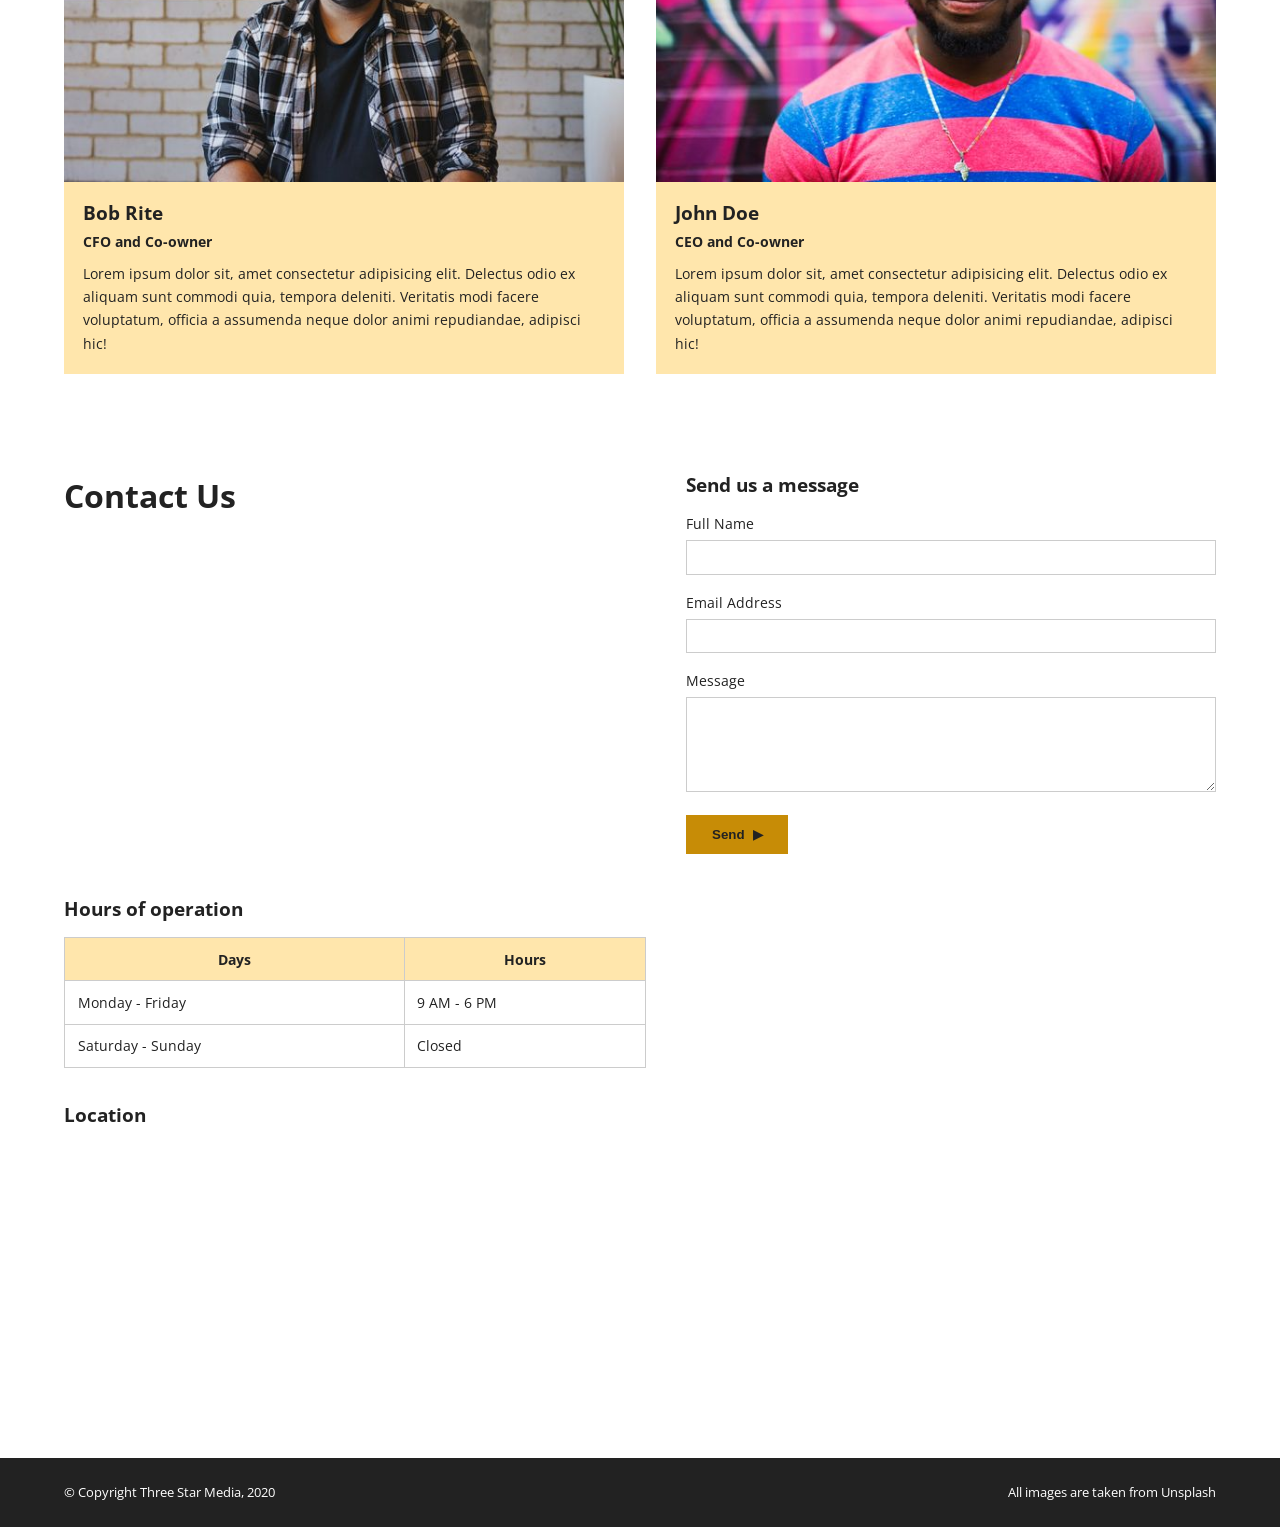
==== commit 3df8eb88: "add final project" ====
--- a/final-project/index.html
+++ b/final-project/index.html
@@ -4,220 +4,318 @@
     <meta charset="UTF-8">
     <meta name="viewport" content="width=device-width, initial-scale=1.0">
     <title>Three Star Media</title>
+
+    <!-- Google Font: Open Sans -->
+    <link rel="preconnect" href="https://fonts.googleapis.com">
+    <link rel="preconnect" href="https://fonts.gstatic.com" crossorigin>
+    <link href="https://fonts.googleapis.com/css2?family=Open+Sans:wght@400;600;700&display=swap" rel="stylesheet">
+
+    <!-- Main stylesheet -->
     <link rel="stylesheet" href="css/main.css">
 </head>
 <body>
-<!--- HEADER & NAVIGATION--->
-<header class="site header">
-    <div class="container header-inner">
-        <!-- LOGO --->
-         <a href="#" class="logo">
-            <img src="images/logo.png" alt="Three Star Media Logo">
-        </a>
-        <!-- NAVIGATION --->
-         <nav class="main nav">
-            <ul>
-                <li><a href="#">Home</a></li>
-                <li><a href="#">About</a></li>
-                <li><a href="#">Services</a></li>
-                <li><a href="#">team</a></li>
-                <li><a href="#">Contact</a></li>
-            </ul>
-        </nav>
-        <!--SEARCH FORM-->
-        <form class="search form">
-            <input type="search" placeholder="Search...">
-            <button type="submit">Go</button>
-        </form>
-    </div>
-</header>
-<!---HERO SECTION--->
-<section class="hero" id="Home">
-    <img src="images/main-banner.jpg" alt="office lobby" class="hero-bg">
-    <div class="hero-content container">
-        <h1>Welcome to Three Star Media</h1>
-        <p>Lorem ipsum dolor sit amet consectetur adipisicing elit. Quas incidunt unde soluta laborum provident, doloremque ipsam pariatur alias deserunt mollitia libero consequuntur molestias velit illo labore enim eligendi voluptas odit?</p>
-        <a href="#contact" class="btn">Connect With Us </a>
-    </div>
-</section>
-    <!---ABOUT SELECTION--->
+    <!----HEADER & NAVIGATION---->
+    <header class="site-header">
+        <div class="container header-inner">
+            <!-- LOGO -->
+            <a href="#home" class="logo">
+                <img src="images/logo.png" alt="Three Star Media Logo">
+            </a>
+
+            <!-- NAVIGATION -->
+            <nav class="main-nav" aria-label="Primary">
+                <ul>
+                    <li><a href="#home">Home</a></li>
+                    <li><a href="#about">About</a></li>
+                    <li><a href="#services">Services</a></li>
+                    <li><a href="#team">Team</a></li>
+                    <li><a href="#contact">Contact</a></li>
+                </ul>
+            </nav>
+
+            <!-- SEARCH FORM -->
+            <form class="search-form" action="#" method="get">
+                <label for="site-search" class="sr-only">Search the site</label>
+                <input type="search" id="site-search" name="q" placeholder="Search...">
+                <button type="submit">
+                    <span aria-hidden="true">🔍</span>
+                    <span class="sr-only">Search</span>
+                </button>
+            </form>
+        </div>
+    </header>
+
+    <!----HERO SECTION---->
+    <section class="hero" id="home">
+        <img src="images/main-banner.jpg" alt="office lobby" class="hero-bg">
+
+        <div class="hero-content">
+            <div class="container">
+                <div class="hero-text">
+                    <h1>Welcome to Three Star Media</h1>
+                    <p>
+                        Lorem ipsum dolor sit amet consectetur adipisicing elit. Quas incidunt unde
+                        soluta laborum provident, doloremque ipsam pariatur alias deserunt mollitia
+                        libero consequuntur molestias velit illo labore enim eligendi voluptas odit?
+                    </p>
+                    <a href="#contact" class="btn">
+                        Connect With Us
+                        <span aria-hidden="true">▶</span>
+                    </a>
+                </div>
+            </div>
+        </div>
+    </section>
+
+    <!----ABOUT SECTION---->
     <section class="about" id="about">
-        <div class="container about inner">
-
-            <!--ABOUT IMAGE-->
-        <div class="about-img">
-            <img src="images/about-us.jpg" alt="about us office image">
-        </div>
-
-        <!--About Text Content-->
-        <div class="About-content">
-            <h2>About Us</h2>
-            <p>Lorem ipsum dolor sit amet consectetur adipisicing elit. Odit dicta alias et, aliquid numquam provident fuga ad dolorum ab quibusdam voluptatem architecto assumenda quasi maxime neque earum dolore ratione deleniti.</p>
-            <p>Lorem ipsum dolor sit amet consectetur adipisicing elit. Accusantium veritatis explicabo blanditiis reprehenderit nihil voluptatem quidem, nulla dicta atque optio quisquam tempora similique aspernatur quasi facere ullam, enim soluta repellendus.</p>
-        </div>
-
-        </div>
-    </section>
-    <!---SERVICES SECTION--->
-    <section class="Services" id="services">
+        <div class="container about-inner">
+            <!-- ABOUT IMAGE -->
+            <div class="about-img">
+                <img src="images/about-us.jpg" alt="People working in an office">
+            </div>
+
+            <!-- ABOUT TEXT CONTENT -->
+            <div class="about-content">
+                <h2>About Us</h2>
+                <p>
+                    Lorem ipsum dolor sit amet consectetur adipisicing elit. Odit dicta alias et,
+                    aliquid numquam provident fuga ad dolorum ab quibusdam voluptatem architecto
+                    assumenda quasi maxime neque earum dolore ratione deleniti.
+                </p>
+                <p>
+                    Lorem ipsum dolor sit amet consectetur adipisicing elit. Accusantium veritatis
+                    explicabo blanditiis reprehenderit nihil voluptatem quidem, nulla dicta atque
+                    optio quisquam tempora similique aspernatur quasi facere ullam, enim soluta
+                    repellendus.
+                </p>
+            </div>
+        </div>
+    </section>
+
+    <!----SERVICES SECTION---->
+    <section class="services" id="services">
         <div class="container">
             <h2>Our Services</h2>
 
             <div class="services-grid">
-
-                <!--Digital Tranformation Service-->
-                <article class="service-card large">
-                    <img src="images/digital.jpg" alt="Digital Service">
+                <!-- Digital Transformation Service -->
+                <article class="service-card service-card-large">
+                    <img src="images/digital.jpg" alt="Digital services">
                     <div>
                         <h3>Digital Transformation</h3>
-                        <p>Lorem ipsum dolor sit amet consectetur, adipisicing elit. Aut maiores ipsum itaque est nobis, laborum eum numquam accusantium reprehenderit explicabo excepturi cum quis, dolor laudantium? Totam ad ducimus illo corrupti.</p>
-                        <a href="#" class="btn">Digital Plans</a>
-                    </div>
-                </article>
-
-                <!--Marketing Service-->
-                <article class="Service-card large">
+                        <p>
+                            Lorem ipsum dolor sit amet consectetur, adipisicing elit. Aut maiores
+                            ipsum itaque est nobis, laborum eum numquam accusantium reprehenderit
+                            explicabo excepturi cum quis, dolor laudantium? Totam ad ducimus illo
+                            corrupti.
+                        </p>
+                        <a href="#" class="btn">
+                            Digital Plans
+                            <span aria-hidden="true"> ▶</span>
+                        </a>
+                    </div>
+                </article>
+
+                <!-- Marketing Service -->
+                <article class="service-card service-card-large">
                     <img src="images/marketing.jpg" alt="Marketing dashboard">
                     <div>
                         <h3>Marketing</h3>
-                        <p>Lorem, ipsum dolor sit amet consectetur adipisicing elit. Dolores suscipit accusamus autem itaque est fugit cumque nisi sed quas beatae unde, ut qui mollitia reprehenderit maxime voluptatum enim maiores! Iure?</p>
-                        <a href="#" class="btn">Marketing Plans</a>
-                </article>
-
-                <!--Video Production Service-->
-                <article class="srvice-card">
-                    <img src="images/video.jpg" alt="Video Production">
+                        <p>
+                            Lorem, ipsum dolor sit amet consectetur adipisicing elit. Dolores
+                            suscipit accusamus autem itaque est fugit cumque nisi sed quas beatae
+                            unde, ut qui mollitia reprehenderit maxime voluptatum enim maiores! Iure?
+                        </p>
+                        <a href="#" class="btn">
+                            Marketing Plans
+                            <span aria-hidden="true"> ▶</span>
+                        </a>
+                    </div>
+                </article>
+
+                <!-- Video Production Service -->
+                <article class="service-card">
+                    <img src="images/video.jpg" alt="Video production">
                     <div>
                         <h3>Video Production</h3>
-                        <p>Lorem, ipsum dolor sit amet consectetur adipisicing elit. Laborum alias explicabo commodi provident dolor placeat quae, iusto soluta, harum repellat a ea aliquid expedita distinctio dolores suscipit debitis, officia deserunt.</p>
-                        <a href="#" class="btn">Video Plans</a>
-                    </div>
-                </article>
-
-                <!--Web Development Service-->
+                        <p>
+                            Lorem, ipsum dolor sit amet consectetur adipisicing elit. Laborum alias
+                            explicabo commodi provident dolor placeat quae, iusto soluta, harum
+                            repellat a ea aliquid expedita distinctio dolores suscipit debitis,
+                            officia deserunt.
+                        </p>
+                        <a href="#" class="btn">
+                            Video Plans
+                            <span aria-hidden="true"> ▶</span>
+                        </a>
+                    </div>
+                </article>
+
+                <!-- Web Development Service -->
                 <article class="service-card">
-                    <img src="images/web.jpg" alt="Web Development">
+                    <img src="images/web.jpg" alt="Web development">
                     <div>
                         <h3>Web Development</h3>
-                        <p>Lorem ipsum dolor sit amet consectetur adipisicing elit. Quisquam, quidem. Laboriosam, magnam! Quisquam, quidem. Laboriosam, magnam! Quisquam, quidem. Laboriosam, magnam! Quisquam, quidem. Laboriosam, magnam!</p>
-                        <a href="#" class="btn">Web Plans</a>
-                    </div>
-                </article>
-
-                <!--Print Service-->
+                        <p>
+                            Lorem ipsum dolor sit amet consectetur adipisicing elit. Quisquam,
+                            quidem. Laboriosam, magnam! Quisquam, quidem. Laboriosam, magnam!
+                            Quisquam, quidem. Laboriosam, magnam! Quisquam, quidem. Laboriosam,
+                            magnam!
+                        </p>
+                        <a href="#" class="btn">
+                            Web Plans
+                            <span aria-hidden="true"> ▶</span>
+                        </a>
+                    </div>
+                </article>
+
+                <!-- Print Service -->
                 <article class="service-card">
                     <img src="images/print.jpg" alt="Print services">
                     <div>
                         <h3>Print Services</h3>
-                        <p>Lorem ipsum dolor sit amet consectetur adipisicing elit. Quisquam, quidem. Laboriosam, magnam! Quisquam, quidem. Laboriosam, magnam! Quisquam, quidem. Laboriosam, magnam! Quisquam, quidem. Laboriosam, magnam!</p>
-                        <a href="#" class="btn">Print Plans</a>
-                </article>
-            </div>
-        </div>
-    </section>
-
-
-    <!---VISION SECTION-->
+                        <p>
+                            Lorem ipsum dolor sit amet consectetur adipisicing elit. Quisquam,
+                            quidem. Laboriosam, magnam! Quisquam, quidem. Laboriosam, magnam!
+                            Quisquam, quidem. Laboriosam, magnam! Quisquam, quidem. Laboriosam,
+                            magnam!
+                        </p>
+                        <a href="#" class="btn">
+                            Print Plans
+                            <span aria-hidden="true"> ▶</span>
+                        </a>
+                    </div>
+                </article>
+            </div>
+        </div>
+    </section>
+
+    <!----VISION SECTION---->
     <section class="vision">
-        <img src="images/vision.jpg" alt="Vision Background" class="vision-bg">
-
+        <img src="images/vision.jpg" alt="Paper boats representing vision" class="vision-bg">
         <div class="container">
-            <h2>Our vision</h2>
-            <p>Lorem ipsum dolor sit, amet consectetur adipisicing elit. Nemo, qui fugit cupiditate iste, quisquam, dolor provident illum ullam perferendis explicabo quibusdam. Beatae voluptates ab magni quo ut expedita. Cum, est.</p>
-            <a href="#" class="btn">Learn More</a>
-        </div>
-    </section>
-
-    <!---TEAM SECTION-->
+            <h2>Our Vision</h2>
+            <p>
+                Lorem ipsum dolor sit, amet consectetur adipisicing elit. Nemo, qui fugit cupiditate
+                iste, quisquam, dolor provident illum ullam perferendis explicabo quibusdam. Beatae
+                voluptates ab magni quo ut expedita. Cum, est.
+            </p>
+            <a href="#contact" class="btn">
+                Learn More
+                <span aria-hidden="true"> ▶</span>
+            </a>
+        </div>
+    </section>
+
+    <!----TEAM SECTION---->
     <section class="team" id="team">
         <div class="container">
             <h2>Our Team</h2>
 
             <div class="team-grid">
-                <!--Team Member: Bob Rite-->
+                <!-- Team Member: Bob Rite -->
                 <article class="team-member">
                     <img src="images/bob.jpg" alt="Bob Rite">
                     <div>
                         <h3>Bob Rite</h3>
-                        <p class="role">CFO and co-owner</p>
-                        <p>Lorem ipsum dolor sit, amet consectetur adipisicing elit. Delectus odio ex aliquam sunt commodi quia, tempora deleniti. Veritatis modi facere voluptatum, officia a assumenda neque dolor animi repudiandae, adipisci hic!</p>
-                    </div>
-                </article>
-
-                <!--Team Member: John Doe-->
-                <article class="team member">
+                        <p class="role">CFO and Co-owner</p>
+                        <p>
+                            Lorem ipsum dolor sit, amet consectetur adipisicing elit. Delectus odio
+                            ex aliquam sunt commodi quia, tempora deleniti. Veritatis modi facere
+                            voluptatum, officia a assumenda neque dolor animi repudiandae, adipisci
+                            hic!
+                        </p>
+                    </div>
+                </article>
+
+                <!-- Team Member: John Doe -->
+                <article class="team-member">
                     <img src="images/john.jpg" alt="John Doe">
                     <div>
                         <h3>John Doe</h3>
-                        <p class="role">CEO and co-owner</p>
-                        <p>Lorem ipsum dolor sit, amet consectetur adipisicing elit. Delectus odio ex aliquam sunt commodi quia, tempora deleniti. Veritatis modi facere voluptatum, officia a assumenda neque dolor animi repudiandae, adipisci hic!</p>
-                    </div>
-                </article>
-            </div>
-        </div>
-    </section>
-
-    <!---CONTACT SECTION-->
+                        <p class="role">CEO and Co-owner</p>
+                        <p>
+                            Lorem ipsum dolor sit, amet consectetur adipisicing elit. Delectus odio
+                            ex aliquam sunt commodi quia, tempora deleniti. Veritatis modi facere
+                            voluptatum, officia a assumenda neque dolor animi repudiandae, adipisci
+                            hic!
+                        </p>
+                    </div>
+                </article>
+            </div>
+        </div>
+    </section>
+
+    <!----CONTACT SECTION---->
     <section class="contact" id="contact">
         <div class="container contact-inner">
-            <!--Contact Form-->
+            <h2>Contact Us</h2>
+
+            <!-- Contact Form -->
             <div class="contact-form">
-                <h2>Contact US</h2>
-                <form>
-                    <label>Full Name</label>
-                    <input type="text" required>
-
-                    <label>Email Address</label>
-                    <input type="email" required>
-
-                    <label>Message</label>
-                    <textarea rows="5" required></textarea>
-
-                    <button type="submit" class="btn">Send</button>
+                <h3>Send us a message</h3>
+                <form action="#" method="post">
+                    <label for="full-name">Full Name</label>
+                    <input type="text" id="full-name" name="full-name" required>
+
+                    <label for="email-address">Email Address</label>
+                    <input type="email" id="email-address" name="email-address" required>
+
+                    <label for="message">Message</label>
+                    <textarea id="message" name="message" rows="5" required></textarea>
+
+                    <button type="submit" class="btn">
+                        Send
+                        <span aria-hidden="true"> ▶</span>
+                    </button>
                 </form>
             </div>
 
-            <!--Location Map-->
-            <div class="location">
-                <h2>Location</h2>
-
-                <iframe
-                src="https://www.google.com/maps/embed?pb=!1m18!1m12!1m3!1d2795.364918828439!2d-75.75712592376455!3d45.34993077107226!2m3!1f0!2f0!3f0!3m2!1i1024!2i768!4f13.1!3m3!1m2!1s0x4cce07c6f7dcad83%3A0xe774f7a38f3e1c2!2sAlgonquin%20College!5e0!3m2!1sen!2sca!4v1700000000000!5m2!1sen!2sca"
-                    width="150%" height="450"
-                    style="border:0;" allowfullscreen loading="lazy">
-                </iframe>
-            </div>
-        </div>
-    </section>
-
-
-    <!---HOURS SECTION-->
-    <section class="hours">
-        <div class="container">
-            <h2>Hours of Operation</h2>
-
-            <table>
-                <tr>
-                    <th>Days</th>
-                    <th>Hours</th>
-                </tr>
-                <tr>
-                    <td>Monday - Friday</td>
-                    <td>9 AM - 6 PM</td>
-                </tr>
-                <TR>
-                    <td>Saturday - Sunday</td>
-                    <td>Closed</td>
-                </TR>
-            </table>
-        </div>
-    </section>
-
-    <!---FOOTER SECTION--->
+            <!-- Hours + Location column -->
+            <div class="contact-info">
+                <!-- Hours of Operation -->
+                <div class="hours">
+                    <h3>Hours of operation</h3>
+                    <table>
+                        <thead>
+                            <tr>
+                                <th scope="col">Days</th>
+                                <th scope="col">Hours</th>
+                            </tr>
+                        </thead>
+                        <tbody>
+                            <tr>
+                                <td>Monday - Friday</td>
+                                <td>9 AM - 6 PM</td>
+                            </tr>
+                            <tr>
+                                <td>Saturday - Sunday</td>
+                                <td>Closed</td>
+                            </tr>
+                        </tbody>
+                    </table>
+                </div>
+
+                <!-- Location Map (AFTER hours of operation) -->
+                <div class="location">
+                    <h3>Location</h3>
+                    <iframe
+                        src="https://www.google.com/maps/embed?pb=!1m18!1m12!1m3!1d2795.364918828439!2d-75.75712592376455!3d45.34993077107226!2m3!1f0!2f0!3f0!3m2!1i1024!2i768!4f13.1!3m3!1m2!1s0x4cce07c6f7dcad83%3A0xe774f7a38f3e1c2!2sAlgonquin%20College!5e0!3m2!1sen!2sca!4v1700000000000!5m2!1sen!2sca"
+                        width="100%" height="300"
+                        style="border:0;" allowfullscreen loading="lazy">
+                    </iframe>
+                </div>
+            </div>
+        </div>
+    </section>
+
+    <!----FOOTER---->
     <footer class="site-footer">
         <div class="container">
             <p>&copy; Copyright Three Star Media, 2020</p>
             <p>All images are taken from Unsplash</p>
         </div>
+    </footer>
 </body>
 </html>
--- a/final-project/css/main.css
+++ b/final-project/css/main.css
@@ -0,0 +1,460 @@
+/*---RESET / GLOBAL---*/
+* {
+    margin: 0;
+    padding: 0;
+    box-sizing: border-box;
+}
+
+img {
+    max-width: 100%;
+    display: block;
+}
+
+ul {
+    list-style: none;
+}
+
+/*---BASE STYLES (MOBILE FIRST)---*/
+
+body {
+    font-family: "Open Sans", Arial, Helvetica, sans-serif;
+    line-height: 1.6;
+    color: #222;
+    background-color: #ffffff;
+}
+
+/* Content container with max-width 1200px */
+.container {
+    width: 90%;
+    max-width: 1200px;  /* requirement */
+    margin: 0 auto;
+}
+
+/* Screen reader only text */
+.sr-only {
+    position: absolute;
+    width: 1px;
+    height: 1px;
+    padding: 0;
+    margin: -1px;
+    overflow: hidden;
+    clip: rect(0, 0, 0, 0);
+    white-space: nowrap;
+    border: 0;
+}
+
+/* Buttons */
+.btn {
+    display: inline-flex;
+    align-items: center;
+    gap: 0.5rem;
+    padding: 0.75rem 1.6rem;
+    background-color: #c78c06;
+    color: #222;
+    font-weight: 700;
+    text-decoration: none;
+    border: none;
+    cursor: pointer;
+}
+
+.btn:hover,
+.btn:focus {
+    background-color: #e0a421;
+}
+
+/* Sections */
+section {
+    padding: 3rem 0;
+}
+
+/*----HEADER & NAV (MOBILE FIRST) flexbox used here----*/
+.site-header {
+    background-color: #222;
+    color: #ffffff;
+}
+
+/* Mobile: stacked header */
+.header-inner {
+    display: flex;              /* FLEXBOX */
+    flex-direction: column;
+    align-items: flex-start;
+    gap: 0.5rem;
+    padding: 0.75rem 0;
+}
+
+/* Logo with gold background */
+.logo {
+    background-color: #c78c06;
+    display: inline-block;
+    padding: 0.4rem 0.8rem;
+}
+
+.logo img {
+    height: 60px;
+}
+
+/* Mobile nav: vertical full width */
+.main-nav {
+    width: 100%;
+}
+
+.main-nav ul {
+    display: flex;
+    flex-direction: column;
+    width: 100%;
+}
+
+.main-nav li {
+    width: 100%;
+}
+
+.main-nav a {
+    display: block;
+    padding: 0.8rem 1.2rem;
+    color: #ffffff;
+    text-decoration: none;
+    font-size: 0.9rem;
+    text-align: center;
+}
+
+.main-nav a:hover,
+.main-nav a:focus {
+    background-color: #c78c06;
+    color: #222;
+}
+
+/* Search under nav, full width */
+.search-form {
+    width: 100%;
+    display: flex;
+}
+
+.search-form input {
+    flex: 1;
+    padding: 0.4rem 0.6rem;
+    border: 1px solid #555;
+    background-color: #ffffff;
+}
+
+.search-form button {
+    padding: 0 0.9rem;
+    border: none;
+    background-color: #c78c06;
+    color: #222;
+    font-weight: 700;
+    cursor: pointer;
+}
+
+.search-form button:hover {
+    background-color: #e0a421;
+}
+
+/*----HERO (MOBILE)----*/
+.hero {
+    position: relative;
+    overflow: hidden;
+}
+
+.hero-bg {
+    width: 100%;
+    height: 400px;
+    object-fit: cover;
+    filter: brightness(0.55);
+}
+
+/* Text overlay */
+.hero-content {
+    position: absolute;
+    inset: 0;
+    display: flex;
+    align-items: center;
+}
+
+.hero-text {
+    max-width: 600px;
+    background-color: rgba(34, 34, 34, 0.95);
+    padding: 2rem;
+    color: #ffffff;
+}
+
+.hero-text h1 {
+    font-size: 2.2rem;
+    line-height: 1.1;
+    margin-bottom: 1rem;
+}
+
+.hero-text p {
+    font-size: 0.95rem;
+    margin-bottom: 1.2rem;
+}
+
+/*----ABOUT (GRID)----*/
+.about {
+    background-color: #ffe6ac;
+}
+
+/* Grid used here */
+.about-inner {
+    display: grid;
+    grid-template-columns: 1fr;   /* mobile: stacked */
+    gap: 1.5rem;
+}
+
+.about-content h2 {
+    font-size: 1.8rem;
+    margin-bottom: 1rem;
+}
+
+/*----SERVICES (GRID)----*/
+.services h2 {
+    font-size: 2rem;
+    margin-bottom: 1.5rem;
+}
+
+/* Grid for services */
+.services-grid {
+    display: grid;                /* GRID requirement */
+    grid-template-columns: 1fr;   /* mobile: 1 column */
+    gap: 1.5rem;
+}
+
+.service-card {
+    background-color: #ffe6ac;
+}
+
+.service-card img {
+    width: 100%;
+    height: auto;
+}
+
+.service-card h3 {
+    font-size: 1.3rem;
+    padding: 1rem 1.2rem 0.5rem;
+}
+
+.service-card p {
+    padding: 0 1.2rem 0.8rem;
+    font-size: 0.9rem;
+}
+
+.service-card .btn {
+    margin: 0 1.2rem 1.2rem;
+}
+
+/*----VISION----*/
+.vision {
+    position: relative;
+    padding: 0;
+    margin: 3rem 0;
+}
+
+.vision-bg {
+    width: 100%;
+    height: 260px;
+    object-fit: cover;
+    filter: brightness(0.7);
+}
+
+.vision .container {
+    position: absolute;
+    inset: 0;
+    display: flex;
+    align-items: center;
+    color: #ffffff;
+}
+
+.vision h2 {
+    margin-bottom: 0.8rem;
+}
+
+/*----TEAM (GRID)----*/
+.team h2 {
+    font-size: 2rem;
+    margin-bottom: 1.5rem;
+}
+
+/* Mobile: 1 column */
+.team-grid {
+    display: grid;
+    grid-template-columns: 1fr;
+    gap: 2rem;
+}
+
+.team-member {
+    background-color: #ffe6ac;
+}
+
+.team-member img {
+    width: 100%;
+    height: auto;
+}
+
+.team-member h3 {
+    padding: 1rem 1.2rem 0.2rem;
+}
+
+.team-member .role {
+    padding: 0 1.2rem 0.6rem;
+    font-size: 0.85rem;
+    font-weight: 700;
+}
+
+.team-member p {
+    padding: 0 1.2rem 1.2rem;
+    font-size: 0.9rem;
+}
+
+/*----CONTACT + HOURS + LOCATION (GRID)----*/
+.contact {
+    padding-bottom: 1rem;
+}
+
+.contact-inner {
+    display: grid;
+    grid-template-columns: 1fr;   /* mobile: stacked */
+    gap: 2.5rem;
+}
+
+.contact h2 {
+    font-size: 2rem;
+    margin-bottom: 1.5rem;
+}
+
+/* form and info */
+.contact-form h3,
+.contact-info h3 {
+    margin-bottom: 0.8rem;
+}
+
+.contact-form label {
+    display: block;
+    margin-bottom: 0.3rem;
+    font-size: 0.9rem;
+}
+
+.contact-form input,
+.contact-form textarea {
+    width: 100%;
+    padding: 0.55rem;
+    margin-bottom: 1rem;
+    border: 1px solid #ccc;
+}
+
+/* Hours table */
+.hours {
+    margin-bottom: 2rem;
+}
+
+.hours table {
+    width: 100%;
+    border-collapse: collapse;
+    font-size: 0.9rem;
+}
+
+.hours th,
+.hours td {
+    border: 1px solid #ccc;
+    padding: 0.6rem 0.8rem;
+}
+
+.hours th {
+    background-color: #ffe6ac;
+}
+
+/* Map */
+.location iframe {
+    width: 100%;
+    height: 260px;
+    border: 0;
+}
+
+/*----FOOTER----*/
+.site-footer {
+    background-color: #222;
+    color: #ffffff;
+    padding: 1.5rem 0;
+    margin-top: 2rem;
+    font-size: 0.8rem;
+}
+
+.site-footer .container {
+    display: flex;
+    flex-direction: column;
+    gap: 0.4rem;
+    text-align: center;
+}
+
+/*----DESKTOP / LARGE SCREENS Mobile-first → min-width: 760px----*/
+@media (min-width: 760px) {
+
+    /* Header becomes horizontal: logo, nav, search */
+    .header-inner {
+        flex-direction: row;
+        align-items: center;
+        gap: 2rem;
+    }
+
+    .main-nav {
+        width: auto;
+    }
+
+    .main-nav ul {
+        flex-direction: row;
+        width: auto;
+    }
+
+    .main-nav a {
+        text-align: left;
+        padding: 1.2rem 1.6rem;
+    }
+
+    .search-form {
+        width: auto;
+        margin-left: auto;
+    }
+
+    .hero-bg {
+        height: 500px;
+    }
+
+    .hero-text h1 {
+        font-size: 3rem;
+    }
+
+    /* About: two columns on desktop */
+    .about-inner {
+        grid-template-columns: 1.2fr 1fr;
+        align-items: stretch;
+    }
+
+    .about-img img {
+        height: 100%;
+        object-fit: cover;
+    }
+
+    /* Services: 3 columns; first large card spans 2 columns */
+    .services-grid {
+        grid-template-columns: repeat(3, minmax(0, 1fr));
+    }
+
+    .service-card-large:first-of-type {
+        grid-column: 1 / span 2;
+    }
+
+    /* Team: 2 columns */
+    .team-grid {
+        grid-template-columns: repeat(2, minmax(0, 1fr));
+    }
+
+    /* Contact: 2 columns (form + info) */
+    .contact-inner {
+        grid-template-columns: 1.1fr 1fr;
+    }
+
+    /* Footer in a row */
+    .site-footer .container {
+        flex-direction: row;
+        justify-content: space-between;
+        text-align: left;
+    }
+}
